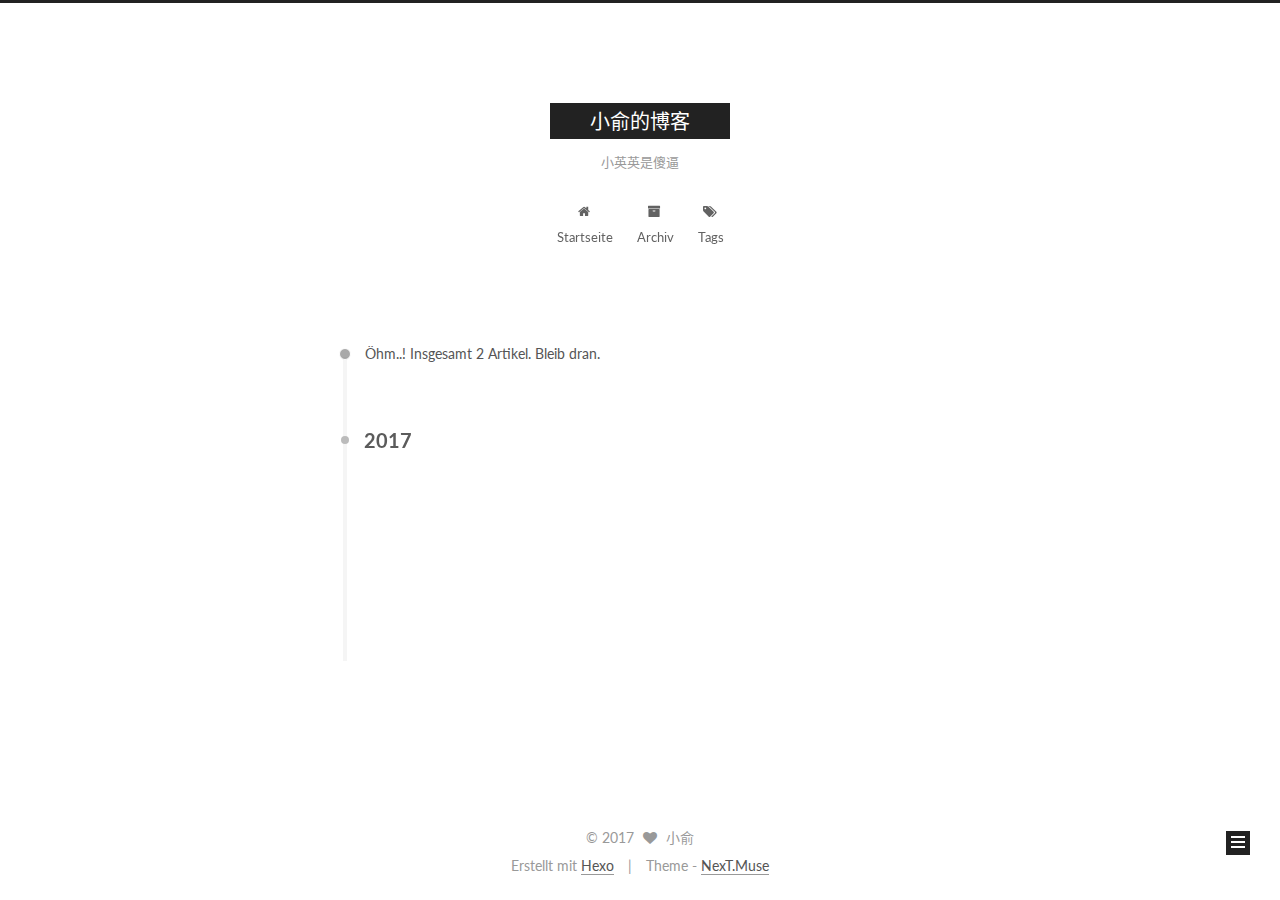
==== archives/index.html @ b85093c0 "Site updated: 2017-07-04 21:34:38" ====
<!doctype html>



  


<html class="theme-next muse use-motion" lang="zh-CN">
<head>
  <meta charset="UTF-8"/>
<meta http-equiv="X-UA-Compatible" content="IE=edge" />
<meta name="viewport" content="width=device-width, initial-scale=1, maximum-scale=1"/>









<meta http-equiv="Cache-Control" content="no-transform" />
<meta http-equiv="Cache-Control" content="no-siteapp" />















  
  
  <link href="/lib/fancybox/source/jquery.fancybox.css?v=2.1.5" rel="stylesheet" type="text/css" />




  
  
  
  

  
    
    
  

  

  

  

  

  
    
    
    <link href="//fonts.googleapis.com/css?family=Lato:300,300italic,400,400italic,700,700italic&subset=latin,latin-ext" rel="stylesheet" type="text/css">
  






<link href="/lib/font-awesome/css/font-awesome.min.css?v=4.6.2" rel="stylesheet" type="text/css" />

<link href="/css/main.css?v=5.1.1" rel="stylesheet" type="text/css" />


  <meta name="keywords" content="Hexo, NexT" />








  <link rel="shortcut icon" type="image/x-icon" href="/favicon.ico?v=5.1.1" />






<meta name="description" content="小英英是傻逼">
<meta property="og:type" content="website">
<meta property="og:title" content="小俞的博客">
<meta property="og:url" content="http://xiaoyuyu.imwork.net/archives/index.html">
<meta property="og:site_name" content="小俞的博客">
<meta property="og:description" content="小英英是傻逼">
<meta name="twitter:card" content="summary">
<meta name="twitter:title" content="小俞的博客">
<meta name="twitter:description" content="小英英是傻逼">



<script type="text/javascript" id="hexo.configurations">
  var NexT = window.NexT || {};
  var CONFIG = {
    root: '/',
    scheme: 'Muse',
    sidebar: {"position":"left","display":"post","offset":12,"offset_float":0,"b2t":false,"scrollpercent":false},
    fancybox: true,
    motion: true,
    duoshuo: {
      userId: '0',
      author: 'Author'
    },
    algolia: {
      applicationID: '',
      apiKey: '',
      indexName: '',
      hits: {"per_page":10},
      labels: {"input_placeholder":"Search for Posts","hits_empty":"We didn't find any results for the search: ${query}","hits_stats":"${hits} results found in ${time} ms"}
    }
  };
</script>



  <link rel="canonical" href="http://xiaoyuyu.imwork.net/archives/"/>





  <title>Archiv | 小俞的博客</title>
  














</head>

<body itemscope itemtype="http://schema.org/WebPage" lang="zh-CN">

  
  
    
  

  <div class="container sidebar-position-left  page-archive  ">
    <div class="headband"></div>

    <header id="header" class="header" itemscope itemtype="http://schema.org/WPHeader">
      <div class="header-inner"><div class="site-brand-wrapper">
  <div class="site-meta ">
    

    <div class="custom-logo-site-title">
      <a href="/"  class="brand" rel="start">
        <span class="logo-line-before"><i></i></span>
        <span class="site-title">小俞的博客</span>
        <span class="logo-line-after"><i></i></span>
      </a>
    </div>
      
        <p class="site-subtitle">小英英是傻逼</p>
      
  </div>

  <div class="site-nav-toggle">
    <button>
      <span class="btn-bar"></span>
      <span class="btn-bar"></span>
      <span class="btn-bar"></span>
    </button>
  </div>
</div>

<nav class="site-nav">
  

  
    <ul id="menu" class="menu">
      
        
        <li class="menu-item menu-item-home">
          <a href="/" rel="section">
            
              <i class="menu-item-icon fa fa-fw fa-home"></i> <br />
            
            Startseite
          </a>
        </li>
      
        
        <li class="menu-item menu-item-archives">
          <a href="/archives/" rel="section">
            
              <i class="menu-item-icon fa fa-fw fa-archive"></i> <br />
            
            Archiv
          </a>
        </li>
      
        
        <li class="menu-item menu-item-tags">
          <a href="/tags/" rel="section">
            
              <i class="menu-item-icon fa fa-fw fa-tags"></i> <br />
            
            Tags
          </a>
        </li>
      

      
    </ul>
  

  
</nav>



 </div>
    </header>

    <main id="main" class="main">
      <div class="main-inner">
        <div class="content-wrap">
          <div id="content" class="content">
            

  <section id="posts" class="posts-collapse">
    <span class="archive-move-on"></span>

    <span class="archive-page-counter">
      
      
      
        
      
      Öhm..! Insgesamt 2 Artikel. Bleib dran.
    </span>

    

      
      
      

      
        
        <div class="collection-title">
          <h2 class="archive-year motion-element" id="archive-year-2017">2017</h2>
        </div>
      
      

      

  <article class="post post-type-normal" itemscope itemtype="http://schema.org/Article">
    <header class="post-header">

      <h2 class="post-title">
        
            <a class="post-title-link" href="/2017/07/04/first/" itemprop="url">
              
                <span itemprop="name">我的第一篇博文</span>
              
            </a>
        
      </h2>

      <div class="post-meta">
        <time class="post-time" itemprop="dateCreated"
              datetime="2017-07-04T21:10:45+08:00"
              content="2017-07-04" >
          07-04
        </time>
      </div>

    </header>
  </article>



    

      
      
      

      
      

      

  <article class="post post-type-normal" itemscope itemtype="http://schema.org/Article">
    <header class="post-header">

      <h2 class="post-title">
        
            <a class="post-title-link" href="/2017/07/04/hello-world/" itemprop="url">
              
                <span itemprop="name">Hello World</span>
              
            </a>
        
      </h2>

      <div class="post-meta">
        <time class="post-time" itemprop="dateCreated"
              datetime="2017-07-04T20:33:21+08:00"
              content="2017-07-04" >
          07-04
        </time>
      </div>

    </header>
  </article>



    

  </section>

  



          </div>
          


          

        </div>
        
          
  
  <div class="sidebar-toggle">
    <div class="sidebar-toggle-line-wrap">
      <span class="sidebar-toggle-line sidebar-toggle-line-first"></span>
      <span class="sidebar-toggle-line sidebar-toggle-line-middle"></span>
      <span class="sidebar-toggle-line sidebar-toggle-line-last"></span>
    </div>
  </div>

  <aside id="sidebar" class="sidebar">
    <div class="sidebar-inner">

      

      

      <section class="site-overview sidebar-panel sidebar-panel-active">
        <div class="site-author motion-element" itemprop="author" itemscope itemtype="http://schema.org/Person">
          <img class="site-author-image" itemprop="image"
               src="/images/avatar.gif"
               alt="小俞" />
          <p class="site-author-name" itemprop="name">小俞</p>
           
              <p class="site-description motion-element" itemprop="description">小英英是傻逼</p>
          
        </div>
        <nav class="site-state motion-element">

          
            <div class="site-state-item site-state-posts">
              <a href="/archives/">
                <span class="site-state-item-count">2</span>
                <span class="site-state-item-name">Artikel</span>
              </a>
            </div>
          

          

          

        </nav>

        

        <div class="links-of-author motion-element">
          
        </div>

        
        

        
        

        


      </section>

      

      

    </div>
  </aside>


        
      </div>
    </main>

    <footer id="footer" class="footer">
      <div class="footer-inner">
        <div class="copyright" >
  
  &copy; 
  <span itemprop="copyrightYear">2017</span>
  <span class="with-love">
    <i class="fa fa-heart"></i>
  </span>
  <span class="author" itemprop="copyrightHolder">小俞</span>
</div>


<div class="powered-by">
  Erstellt mit  <a class="theme-link" href="https://hexo.io">Hexo</a>
</div>

<div class="theme-info">
  Theme -
  <a class="theme-link" href="https://github.com/iissnan/hexo-theme-next">
    NexT.Muse
  </a>
</div>


        

        
      </div>
    </footer>

    
      <div class="back-to-top">
        <i class="fa fa-arrow-up"></i>
        
      </div>
    

  </div>

  

<script type="text/javascript">
  if (Object.prototype.toString.call(window.Promise) !== '[object Function]') {
    window.Promise = null;
  }
</script>









  












  
  <script type="text/javascript" src="/lib/jquery/index.js?v=2.1.3"></script>

  
  <script type="text/javascript" src="/lib/fastclick/lib/fastclick.min.js?v=1.0.6"></script>

  
  <script type="text/javascript" src="/lib/jquery_lazyload/jquery.lazyload.js?v=1.9.7"></script>

  
  <script type="text/javascript" src="/lib/velocity/velocity.min.js?v=1.2.1"></script>

  
  <script type="text/javascript" src="/lib/velocity/velocity.ui.min.js?v=1.2.1"></script>

  
  <script type="text/javascript" src="/lib/fancybox/source/jquery.fancybox.pack.js?v=2.1.5"></script>


  


  <script type="text/javascript" src="/js/src/utils.js?v=5.1.1"></script>

  <script type="text/javascript" src="/js/src/motion.js?v=5.1.1"></script>



  
  

  
  
    <script type="text/javascript" id="motion.page.archive">
      $('.archive-year').velocity('transition.slideLeftIn');
    </script>
  


  


  <script type="text/javascript" src="/js/src/bootstrap.js?v=5.1.1"></script>



  


  




	





  





  





  






  





  

  

  

  

  

  

</body>
</html>
---- css/main.css ----
/* normalize.css v3.0.2 | MIT License | git.io/normalize */
html {
  font-family: sans-serif; /* 1 */
  -ms-text-size-adjust: 100%; /* 2 */
  -webkit-text-size-adjust: 100%; /* 2 */
}
body {
  margin: 0;
}
article,
aside,
details,
figcaption,
figure,
footer,
header,
hgroup,
main,
menu,
nav,
section,
summary {
  display: block;
}
audio,
canvas,
progress,
video {
  display: inline-block; /* 1 */
  vertical-align: baseline; /* 2 */
}
audio:not([controls]) {
  display: none;
  height: 0;
}
[hidden],
template {
  display: none;
}
a {
  background-color: transparent;
}
a:active,
a:hover {
  outline: 0;
}
abbr[title] {
  border-bottom: 1px dotted;
}
b,
strong {
  font-weight: bold;
}
dfn {
  font-style: italic;
}
h1 {
  font-size: 2em;
  margin: 0.67em 0;
}
mark {
  background: #ff0;
  color: #000;
}
small {
  font-size: 80%;
}
sub,
sup {
  font-size: 75%;
  line-height: 0;
  position: relative;
  vertical-align: baseline;
}
sup {
  top: -0.5em;
}
sub {
  bottom: -0.25em;
}
img {
  border: 0;
}
svg:not(:root) {
  overflow: hidden;
}
figure {
  margin: 1em 40px;
}
hr {
  -moz-box-sizing: content-box;
  box-sizing: content-box;
  height: 0;
}
pre {
  overflow: auto;
}
code,
kbd,
pre,
samp {
  font-family: monospace, monospace;
  font-size: 1em;
}
button,
input,
optgroup,
select,
textarea {
  color: inherit; /* 1 */
  font: inherit; /* 2 */
  margin: 0; /* 3 */
}
button {
  overflow: visible;
}
button,
select {
  text-transform: none;
}
button,
html input[type="button"],
input[type="reset"],
input[type="submit"] {
  -webkit-appearance: button; /* 2 */
  cursor: pointer; /* 3 */
}
button[disabled],
html input[disabled] {
  cursor: default;
}
button::-moz-focus-inner,
input::-moz-focus-inner {
  border: 0;
  padding: 0;
}
input {
  line-height: normal;
}
input[type="checkbox"],
input[type="radio"] {
  box-sizing: border-box; /* 1 */
  padding: 0; /* 2 */
}
input[type="number"]::-webkit-inner-spin-button,
input[type="number"]::-webkit-outer-spin-button {
  height: auto;
}
input[type="search"] {
  -webkit-appearance: textfield; /* 1 */
  -moz-box-sizing: content-box;
  -webkit-box-sizing: content-box; /* 2 */
  box-sizing: content-box;
}
input[type="search"]::-webkit-search-cancel-button,
input[type="search"]::-webkit-search-decoration {
  -webkit-appearance: none;
}
fieldset {
  border: 1px solid #c0c0c0;
  margin: 0 2px;
  padding: 0.35em 0.625em 0.75em;
}
legend {
  border: 0; /* 1 */
  padding: 0; /* 2 */
}
textarea {
  overflow: auto;
}
optgroup {
  font-weight: bold;
}
table {
  border-collapse: collapse;
  border-spacing: 0;
}
td,
th {
  padding: 0;
}
::selection {
  background: #262a30;
  color: #fff;
}
body {
  position: relative;
  font-family: 'Lato', "PingFang SC", "Microsoft YaHei", sans-serif;
  font-size: 14px;
  line-height: 2;
  color: #555;
  background: #fff;
}
@media (max-width: 767px) {
  body {
    padding-right: 0 !important;
  }
}
@media (min-width: 768px) and (max-width: 991px) {
  body {
    padding-right: 0 !important;
  }
}
@media (min-width: 1600px) {
  body {
    font-size: 16px;
  }
}
h1,
h2,
h3,
h4,
h5,
h6 {
  margin: 0;
  padding: 0;
  font-weight: bold;
  line-height: 1.5;
  font-family: 'Lato', "PingFang SC", "Microsoft YaHei", sans-serif;
}
h2,
h3,
h4,
h5,
h6 {
  margin: 20px 0 15px;
}
h1 {
  font-size: 22px;
}
@media (max-width: 767px) {
  h1 {
    font-size: 18px;
  }
}
h2 {
  font-size: 20px;
}
@media (max-width: 767px) {
  h2 {
    font-size: 16px;
  }
}
h3 {
  font-size: 18px;
}
@media (max-width: 767px) {
  h3 {
    font-size: 14px;
  }
}
h4 {
  font-size: 16px;
}
@media (max-width: 767px) {
  h4 {
    font-size: 12px;
  }
}
h5 {
  font-size: 14px;
}
@media (max-width: 767px) {
  h5 {
    font-size: 10px;
  }
}
h6 {
  font-size: 12px;
}
@media (max-width: 767px) {
  h6 {
    font-size: 8px;
  }
}
p {
  margin: 0 0 25px 0;
}
a {
  color: #555;
  text-decoration: none;
  border-bottom: 1px solid #999;
  word-wrap: break-word;
}
a:hover {
  color: #222;
  border-bottom-color: #222;
}
blockquote {
  margin: 0;
  padding: 0;
}
img {
  display: block;
  margin: auto;
  max-width: 100%;
  height: auto;
}
hr {
  margin: 40px 0;
  height: 3px;
  border: none;
  background-color: #ddd;
  background-image: repeating-linear-gradient(-45deg, #fff, #fff 4px, transparent 4px, transparent 8px);
}
blockquote {
  padding: 0 15px;
  color: #666;
  border-left: 4px solid #ddd;
}
blockquote cite::before {
  content: "-";
  padding: 0 5px;
}
dt {
  font-weight: 700;
}
dd {
  margin: 0;
  padding: 0;
}
.text-left {
  text-align: left;
}
.text-center {
  text-align: center;
}
.text-right {
  text-align: right;
}
.text-justify {
  text-align: justify;
}
.text-nowrap {
  white-space: nowrap;
}
.text-lowercase {
  text-transform: lowercase;
}
.text-uppercase {
  text-transform: uppercase;
}
.text-capitalize {
  text-transform: capitalize;
}
.center-block {
  display: block;
  margin-left: auto;
  margin-right: auto;
}
.clearfix:before,
.clearfix:after {
  content: " ";
  display: table;
}
.clearfix:after {
  clear: both;
}
.pullquote {
  width: 45%;
}
.pullquote.left {
  float: left;
  margin-left: 5px;
  margin-right: 10px;
}
.pullquote.right {
  float: right;
  margin-left: 10px;
  margin-right: 5px;
}
.affix.affix.affix {
  position: fixed;
}
.translation {
  margin-top: -20px;
  font-size: 14px;
  color: #999;
}
.scrollbar-measure {
  width: 100px;
  height: 100px;
  overflow: scroll;
  position: absolute;
  top: -9999px;
}
.use-motion .motion-element {
  opacity: 0;
}
table {
  margin: 20px 0;
  width: 100%;
  border-collapse: collapse;
  border-spacing: 0;
  border: 1px solid #ddd;
  font-size: 14px;
  table-layout: fixed;
  word-wrap: break-all;
}
table>tbody>tr:nth-of-type(odd) {
  background-color: #f9f9f9;
}
table>tbody>tr:hover {
  background-color: #f5f5f5;
}
caption,
th,
td {
  padding: 8px;
  text-align: left;
  vertical-align: middle;
  font-weight: normal;
}
th,
td {
  border-bottom: 3px solid #ddd;
  border-right: 1px solid #eee;
}
th {
  padding-bottom: 10px;
  font-weight: 700;
}
td {
  border-bottom-width: 1px;
}
html,
body {
  height: 100%;
}
.container {
  position: relative;
  min-height: 100%;
}
.header-inner {
  margin: 0 auto;
  padding: 100px 0 70px;
  width: 700px;
}
@media (min-width: 1600px) {
  .container .header-inner {
    width: 900px;
  }
}
.main {
  padding-bottom: 150px;
}
.main-inner {
  margin: 0 auto;
  width: 700px;
}
@media (min-width: 1600px) {
  .container .main-inner {
    width: 900px;
  }
}
.footer {
  position: absolute;
  left: 0;
  bottom: 0;
  width: 100%;
  min-height: 50px;
}
.footer-inner {
  box-sizing: border-box;
  margin: 20px auto;
  width: 700px;
}
@media (min-width: 1600px) {
  .container .footer-inner {
    width: 900px;
  }
}
pre,
.highlight {
  overflow: auto;
  margin: 20px 0;
  padding: 0;
  font-size: 13px;
  color: #4d4d4c;
  background: #f7f7f7;
  line-height: 1.6;
}
pre,
code {
  font-family: consolas, Menlo, "PingFang SC", "Microsoft YaHei", monospace;
}
code {
  padding: 2px 4px;
  word-wrap: break-word;
  color: #555;
  background: #eee;
  border-radius: 3px;
  font-size: 13px;
}
pre code {
  padding: 0;
  color: #4d4d4c;
  background: none;
  text-shadow: none;
}
.highlight {
  border-radius: 1px;
}
.highlight pre {
  border: none;
  margin: 0;
  padding: 10px 0;
}
.highlight table {
  margin: 0;
  width: auto;
  border: none;
}
.highlight td {
  border: none;
  padding: 0;
}
.highlight figcaption {
  font-size: 1em;
  color: #4d4d4c;
  line-height: 1em;
  margin-bottom: 1em;
}
.highlight figcaption:before,
.highlight figcaption:after {
  content: " ";
  display: table;
}
.highlight figcaption:after {
  clear: both;
}
.highlight figcaption a {
  float: right;
  color: #4d4d4c;
}
.highlight figcaption a:hover {
  border-bottom-color: #4d4d4c;
}
.highlight .gutter pre {
  padding-left: 10px;
  padding-right: 10px;
  color: #869194;
  text-align: right;
  background-color: #eff2f3;
}
.highlight .code pre {
  width: 100%;
  padding-left: 10px;
  padding-right: 10px;
  background-color: #f7f7f7;
}
.highlight .line {
  height: 20px;
}
.gutter {
  -webkit-user-select: none;
  -moz-user-select: none;
  -ms-user-select: none;
  user-select: none;
}
.gist table {
  width: auto;
}
.gist table td {
  border: none;
}
pre .deletion {
  background: #fdd;
}
pre .addition {
  background: #dfd;
}
pre .meta {
  color: #8959a8;
}
pre .comment {
  color: #8e908c;
}
pre .variable,
pre .attribute,
pre .tag,
pre .regexp,
pre .ruby .constant,
pre .xml .tag .title,
pre .xml .pi,
pre .xml .doctype,
pre .html .doctype,
pre .css .id,
pre .css .class,
pre .css .pseudo {
  color: #c82829;
}
pre .number,
pre .preprocessor,
pre .built_in,
pre .literal,
pre .params,
pre .constant,
pre .command {
  color: #f5871f;
}
pre .ruby .class .title,
pre .css .rules .attribute,
pre .string,
pre .value,
pre .inheritance,
pre .header,
pre .ruby .symbol,
pre .xml .cdata,
pre .special,
pre .number,
pre .formula {
  color: #718c00;
}
pre .title,
pre .css .hexcolor {
  color: #3e999f;
}
pre .function,
pre .python .decorator,
pre .python .title,
pre .ruby .function .title,
pre .ruby .title .keyword,
pre .perl .sub,
pre .javascript .title,
pre .coffeescript .title {
  color: #4271ae;
}
pre .keyword,
pre .javascript .function {
  color: #8959a8;
}
.full-image.full-image.full-image {
  border: none;
  max-width: 100%;
  width: auto;
  margin: 20px auto;
}
@media (min-width: 992px) {
  .full-image.full-image.full-image {
    max-width: none;
    width: 110%;
    margin: 25px -5%;
  }
}
.blockquote-center,
.page-home .post-type-quote blockquote,
.page-post-detail .post-type-quote blockquote {
  position: relative;
  margin: 40px 0;
  padding: 0;
  border-left: none;
  text-align: center;
}
.blockquote-center::before,
.page-home .post-type-quote blockquote::before,
.page-post-detail .post-type-quote blockquote::before,
.blockquote-center::after,
.page-home .post-type-quote blockquote::after,
.page-post-detail .post-type-quote blockquote::after {
  position: absolute;
  content: ' ';
  display: block;
  width: 100%;
  height: 24px;
  opacity: 0.2;
  background-repeat: no-repeat;
  background-position: 0 -6px;
  background-size: 22px 22px;
}
.blockquote-center::before,
.page-home .post-type-quote blockquote::before,
.page-post-detail .post-type-quote blockquote::before {
  top: -20px;
  background-image: url("../images/quote-l.svg");
  border-top: 1px solid #ccc;
}
.blockquote-center::after,
.page-home .post-type-quote blockquote::after,
.page-post-detail .post-type-quote blockquote::after {
  bottom: -20px;
  background-image: url("../images/quote-r.svg");
  border-bottom: 1px solid #ccc;
  background-position: 100% 8px;
}
.blockquote-center p,
.page-home .post-type-quote blockquote p,
.page-post-detail .post-type-quote blockquote p,
.blockquote-center div,
.page-home .post-type-quote blockquote div,
.page-post-detail .post-type-quote blockquote div {
  text-align: center;
}
.post .post-body .group-picture img {
  box-sizing: border-box;
  padding: 0 3px;
  border: none;
}
.post .group-picture-row {
  overflow: hidden;
  margin-top: 6px;
}
.post .group-picture-row:first-child {
  margin-top: 0;
}
.post .group-picture-column {
  float: left;
}
.page-post-detail .post-body .group-picture-column {
  float: none;
  margin-top: 10px;
  width: auto !important;
}
.page-post-detail .post-body .group-picture-column img {
  margin: 0 auto;
}
.page-archive .group-picture-container {
  overflow: hidden;
}
.page-archive .group-picture-row {
  float: left;
}
.page-archive .group-picture-row:first-child {
  margin-top: 6px;
}
.page-archive .group-picture-column {
  max-width: 150px;
  max-height: 150px;
}
.note {
  padding: 20px;
  margin: 20px 0;
  border: 1px solid #eee;
  border-left-width: 5px;
  border-radius: 3px;
}
.note h2,
.note h3,
.note h4,
.note h5,
.note h6 {
  margin-top: 0;
  margin-bottom: 5px;
  padding-top: 0 !important;
}
.note p:last-child {
  margin-bottom: 0;
}
.note code {
  border-radius: 3px;
}
.note+.note {
  margin-top: -5px;
}
.default {
  border-left-color: #777;
}
.default h2,
.default h3,
.default h4,
.default h5,
.default h6 {
  color: #777;
}
.primary {
  border-left-color: #428bca;
}
.primary h2,
.primary h3,
.primary h4,
.primary h5,
.primary h6 {
  color: #428bca;
}
.success {
  border-left-color: #5cb85c;
}
.success h2,
.success h3,
.success h4,
.success h5,
.success h6 {
  color: #5cb85c;
}
.danger {
  border-left-color: #d9534f;
}
.danger h2,
.danger h3,
.danger h4,
.danger h5,
.danger h6 {
  color: #d9534f;
}
.warning {
  border-left-color: #f0ad4e;
}
.warning h2,
.warning h3,
.warning h4,
.warning h5,
.warning h6 {
  color: #f0ad4e;
}
.info {
  border-left-color: #5bc0de;
}
.info h2,
.info h3,
.info h4,
.info h5,
.info h6 {
  color: #5bc0de;
}
.btn {
  display: inline-block;
  padding: 0 20px;
  font-size: 14px;
  color: #fff;
  background: #222;
  border: 2px solid #222;
  text-decoration: none;
  border-radius: 0;
  transition-property: background-color;
  transition-duration: 0.2s;
  transition-timing-function: ease-in-out;
  transition-delay: 0s;
}
.btn:hover,
.post-button .btn:hover {
  border-color: #222;
  color: #222;
  background: #fff;
}
.btn-bar {
  display: block;
  width: 22px;
  height: 2px;
  background: #555;
  border-radius: 1px;
}
.btn-bar+.btn-bar {
  margin-top: 4px;
}
.pagination {
  margin: 120px 0 40px;
  text-align: center;
  border-top: 1px solid #eee;
}
.page-number-basic,
.pagination .prev,
.pagination .next,
.pagination .page-number,
.pagination .space {
  display: inline-block;
  position: relative;
  top: -1px;
  margin: 0 10px;
  padding: 0 10px;
  line-height: 30px;
}
@media (max-width: 767px) {
  .page-number-basic,
  .pagination .prev,
  .pagination .next,
  .pagination .page-number,
  .pagination .space {
    margin: 0 5px;
  }
}
.pagination .prev,
.pagination .next,
.pagination .page-number {
  border-bottom: 0;
  border-top: 1px solid #eee;
  transition-property: border-color;
  transition-duration: 0.2s;
  transition-timing-function: ease-in-out;
  transition-delay: 0s;
}
.pagination .prev:hover,
.pagination .next:hover,
.pagination .page-number:hover {
  border-top-color: #222;
}
.pagination .space {
  padding: 0;
  margin: 0;
}
.pagination .prev {
  margin-left: 0;
}
.pagination .next {
  margin-right: 0;
}
.pagination .page-number.current {
  color: #fff;
  background: #ccc;
  border-top-color: #ccc;
}
@media (max-width: 767px) {
  .pagination {
    border-top: none;
  }
  .pagination .prev,
  .pagination .next,
  .pagination .page-number {
    margin-bottom: 10px;
    border-top: 0;
    border-bottom: 1px solid #eee;
  }
  .pagination .prev:hover,
  .pagination .next:hover,
  .pagination .page-number:hover {
    border-bottom-color: #222;
  }
}
.comments {
  margin: 60px 20px 0;
}
.tag-cloud {
  text-align: center;
}
.tag-cloud a {
  display: inline-block;
  margin: 10px;
}
.back-to-top {
  box-sizing: border-box;
  position: fixed;
  bottom: -100px;
  right: 30px;
  z-index: 1050;
  padding: 0 6px;
  width: 24px;
  background: #222;
  font-size: 12px;
  opacity: 1;
  color: #fff;
  cursor: pointer;
  text-align: center;
  -webkit-transform: translateZ(0);
  transition-property: bottom;
  transition-duration: 0.2s;
  transition-timing-function: ease-in-out;
  transition-delay: 0s;
}
@media (max-width: 767px) {
  .back-to-top {
    display: none;
  }
}
@media (min-width: 768px) and (max-width: 991px) {
  .back-to-top {
    display: none;
  }
}
.back-to-top.back-to-top-on {
  bottom: 19px;
}
.header {
  background: transparent;
}
.header-inner {
  position: relative;
}
.headband {
  height: 3px;
  background: #222;
}
.site-meta {
  margin: 0;
  text-align: center;
}
@media (max-width: 767px) {
  .site-meta {
    text-align: center;
  }
}
.brand {
  position: relative;
  display: inline-block;
  padding: 0 40px;
  color: #fff;
  background: #222;
  border-bottom: none;
}
.brand:hover {
  color: #fff;
}
.logo {
  display: inline-block;
  margin-right: 5px;
  line-height: 36px;
  vertical-align: top;
}
.site-title {
  display: inline-block;
  vertical-align: top;
  line-height: 36px;
  font-size: 20px;
  font-weight: normal;
  font-family: 'Lato', "PingFang SC", "Microsoft YaHei", sans-serif;
}
.site-subtitle {
  margin-top: 10px;
  font-size: 13px;
  color: #999;
}
.use-motion .brand {
  opacity: 0;
}
.use-motion .logo,
.use-motion .site-title,
.use-motion .site-subtitle {
  opacity: 0;
  position: relative;
  top: -10px;
}
.site-nav-toggle {
  display: none;
  position: absolute;
  top: 10px;
  left: 10px;
}
@media (max-width: 767px) {
  .site-nav-toggle {
    display: block;
  }
}
.site-nav-toggle button {
  margin-top: 2px;
  padding: 9px 10px;
  background: transparent;
  border: none;
}
@media (max-width: 767px) {
  .site-nav {
    display: none;
    margin: 0 -10px;
    padding: 0 10px;
    clear: both;
    border-top: 1px solid #ddd;
  }
}
@media (min-width: 768px) and (max-width: 991px) {
  .site-nav {
    display: block !important;
  }
}
@media (min-width: 992px) {
  .site-nav {
    display: block !important;
  }
}
.menu {
  margin-top: 20px;
  padding-left: 0;
  text-align: center;
}
.menu .menu-item {
  display: inline-block;
  margin: 0 10px;
  list-style: none;
}
@media screen and (max-width: 767px) {
  .menu .menu-item {
    margin-top: 10px;
  }
}
.menu .menu-item a {
  display: block;
  font-size: 13px;
  line-height: inherit;
  border-bottom: 1px solid transparent;
  transition-property: border-color;
  transition-duration: 0.2s;
  transition-timing-function: ease-in-out;
  transition-delay: 0s;
}
.menu .menu-item a:hover {
  border-bottom-color: #222;
}
.menu .menu-item .fa {
  margin-right: 5px;
}
.use-motion .menu-item {
  opacity: 0;
}
.post-body {
  font-family: 'Lato', "PingFang SC", "Microsoft YaHei", sans-serif;
}
@media (max-width: 767px) {
  .post-body {
    word-break: break-word;
  }
}
.post-body .fancybox img {
  display: block !important;
  margin: 0 auto;
  cursor: pointer;
  cursor: zoom-in;
  cursor: -webkit-zoom-in;
}
.post-body .image-caption,
.post-body .figure .caption {
  margin: 10px auto 15px;
  text-align: center;
  font-size: 14px;
  color: #999;
  font-weight: bold;
  line-height: 1;
}
.post-sticky-flag {
  display: inline-block;
  font-size: 16px;
  -ms-transform: rotate(30deg);
  -webkit-transform: rotate(30deg);
  -moz-transform: rotate(30deg);
  -ms-transform: rotate(30deg);
  -o-transform: rotate(30deg);
  transform: rotate(30deg);
}
.posts-expand {
  padding-top: 40px;
}
@media (max-width: 767px) {
  .posts-expand {
    margin: 0 20px;
  }
  .post-body pre {
    padding: 10px;
  }
  .post-body pre .gutter pre {
    padding-right: 10px;
  }
  .post-body .highlight {
    margin-left: 0px;
    margin-right: 0px;
    padding: 0;
  }
  .post-body .highlight .gutter pre {
    padding-right: 10px;
  }
}
@media (min-width: 992px) {
  .posts-expand .post-body {
    text-align: justify;
  }
}
.posts-expand .post-body h2,
.posts-expand .post-body h3,
.posts-expand .post-body h4,
.posts-expand .post-body h5,
.posts-expand .post-body h6 {
  padding-top: 10px;
}
.posts-expand .post-body h2 .header-anchor,
.posts-expand .post-body h3 .header-anchor,
.posts-expand .post-body h4 .header-anchor,
.posts-expand .post-body h5 .header-anchor,
.posts-expand .post-body h6 .header-anchor {
  float: right;
  margin-left: 10px;
  color: #ccc;
  border-bottom-style: none;
  visibility: hidden;
}
.posts-expand .post-body h2 .header-anchor:hover,
.posts-expand .post-body h3 .header-anchor:hover,
.posts-expand .post-body h4 .header-anchor:hover,
.posts-expand .post-body h5 .header-anchor:hover,
.posts-expand .post-body h6 .header-anchor:hover {
  color: inherit;
}
.posts-expand .post-body h2:hover .header-anchor,
.posts-expand .post-body h3:hover .header-anchor,
.posts-expand .post-body h4:hover .header-anchor,
.posts-expand .post-body h5:hover .header-anchor,
.posts-expand .post-body h6:hover .header-anchor {
  visibility: visible;
}
.posts-expand .post-body ul li {
  list-style: circle;
}
.posts-expand .post-body img {
  box-sizing: border-box;
  margin: auto;
  padding: 3px;
  border: 1px solid #ddd;
}
.posts-expand .fancybox img {
  margin: 0 auto;
}
@media (max-width: 767px) {
  .posts-collapse {
    margin: 0 20px;
  }
  .posts-collapse .post-title,
  .posts-collapse .post-meta {
    display: block;
    width: auto;
    text-align: left;
  }
}
.posts-collapse {
  position: relative;
  z-index: 1010;
  margin-left: 55px;
}
.posts-collapse::after {
  content: " ";
  position: absolute;
  top: 20px;
  left: 0;
  margin-left: -2px;
  width: 4px;
  height: 100%;
  background: #f5f5f5;
  z-index: -1;
}
@media (max-width: 767px) {
  .posts-collapse {
    margin: 0 20px;
  }
}
.posts-collapse .collection-title {
  position: relative;
  margin: 60px 0;
}
.posts-collapse .collection-title h1,
.posts-collapse .collection-title h2 {
  margin-left: 20px;
}
.posts-collapse .collection-title small {
  color: #bbb;
  margin-left: 5px;
}
.posts-collapse .collection-title::before {
  content: " ";
  position: absolute;
  left: 0;
  top: 50%;
  margin-left: -4px;
  margin-top: -4px;
  width: 8px;
  height: 8px;
  background: #bbb;
  border-radius: 50%;
}
.posts-collapse .post {
  margin: 30px 0;
}
.posts-collapse .post-header {
  position: relative;
  transition-duration: 0.2s;
  transition-timing-function: ease-in-out;
  transition-delay: 0s;
  transition-property: border;
  border-bottom: 1px dashed #ccc;
}
.posts-collapse .post-header::before {
  content: " ";
  position: absolute;
  left: 0;
  top: 12px;
  width: 6px;
  height: 6px;
  margin-left: -4px;
  background: #bbb;
  border-radius: 50%;
  border: 1px solid #fff;
  transition-duration: 0.2s;
  transition-timing-function: ease-in-out;
  transition-delay: 0s;
  transition-property: background;
}
.posts-collapse .post-header:hover {
  border-bottom-color: #666;
}
.posts-collapse .post-header:hover::before {
  background: #222;
}
.posts-collapse .post-meta {
  position: absolute;
  font-size: 12px;
  left: 20px;
  top: 5px;
}
.posts-collapse .post-comments-count {
  display: none;
}
.posts-collapse .post-title {
  margin-left: 60px;
  font-size: 16px;
  font-weight: normal;
  line-height: inherit;
}
.posts-collapse .post-title::after {
  margin-left: 3px;
  opacity: 0.6;
}
.posts-collapse .post-title a {
  color: #666;
  border-bottom: none;
}
.page-home .post-type-quote .post-header,
.page-post-detail .post-type-quote .post-header,
.page-home .post-type-quote .post-tags,
.page-post-detail .post-type-quote .post-tags {
  display: none;
}
.posts-expand .post-title {
  font-size: 26px;
  text-align: center;
  word-break: break-word;
  font-weight: 400;
}
@media (max-width: 767px) {
  .posts-expand .post-title {
    font-size: 22px;
  }
}
.posts-expand .post-title-link {
  display: inline-block;
  position: relative;
  color: #555;
  border-bottom: none;
  line-height: 1.2;
  vertical-align: top;
}
.posts-expand .post-title-link::before {
  content: "";
  position: absolute;
  width: 100%;
  height: 2px;
  bottom: 0;
  left: 0;
  background-color: #000;
  visibility: hidden;
  -webkit-transform: scaleX(0);
  -moz-transform: scaleX(0);
  -ms-transform: scaleX(0);
  -o-transform: scaleX(0);
  transform: scaleX(0);
  transition-duration: 0.2s;
  transition-timing-function: ease-in-out;
  transition-delay: 0s;
}
.posts-expand .post-title-link:hover::before {
  visibility: visible;
  -webkit-transform: scaleX(1);
  -moz-transform: scaleX(1);
  -ms-transform: scaleX(1);
  -o-transform: scaleX(1);
  transform: scaleX(1);
}
.posts-expand .post-title-link .fa {
  font-size: 16px;
}
.posts-expand .post-meta {
  margin: 3px 0 60px 0;
  color: #999;
  font-family: 'Lato', "PingFang SC", "Microsoft YaHei", sans-serif;
  font-size: 12px;
  text-align: center;
}
.posts-expand .post-meta .post-category-list {
  display: inline-block;
  margin: 0;
  padding: 3px;
}
.posts-expand .post-meta .post-category-list-link {
  color: #999;
}
.posts-expand .post-meta .post-description {
  font-size: 14px;
  margin-top: 2px;
}
.post-wordcount {
  display: inline-block;
}
.post-meta-divider {
  margin: 0 0.5em;
}
.post-meta-item-icon {
  margin-right: 3px;
}
@media (min-width: 768px) and (max-width: 991px) {
  .post-meta-item-icon {
    display: inline-block;
  }
}
@media (max-width: 767px) {
  .post-meta-item-icon {
    display: inline-block;
  }
}
@media (min-width: 768px) and (max-width: 991px) {
  .post-meta-item-text {
    display: none;
  }
}
@media (max-width: 767px) {
  .post-meta-item-text {
    display: none;
  }
}
@media (max-width: 767px) {
  .posts-expand .post-comments-count {
    display: none;
  }
}
.post-button {
  margin-top: 50px;
}
.post-button .btn {
  color: #fff;
  font-size: 14px;
  background: #222;
  border-radius: 0;
  line-height: 2;
  margin: 0 4px 8px 4px;
}
.post-button .fa-fw {
  width: 1.285714285714286em;
  text-align: left;
}
.posts-expand .post-tags {
  margin-top: 40px;
  text-align: center;
}
.posts-expand .post-tags a {
  display: inline-block;
  margin-right: 10px;
  font-size: 13px;
}
.post-nav {
  display: table;
  margin-top: 15px;
  width: 100%;
  border-top: 1px solid #eee;
}
.post-nav-divider {
  display: table-cell;
  width: 10%;
}
.post-nav-item {
  display: table-cell;
  padding: 10px 0 0 0;
  width: 45%;
  vertical-align: top;
}
.post-nav-item a {
  position: relative;
  display: block;
  line-height: 25px;
  font-size: 14px;
  color: #555;
  border-bottom: none;
}
.post-nav-item a:hover {
  color: #222;
  border-bottom: none;
}
.post-nav-item a:active {
  top: 2px;
}
.post-nav-item .fa {
  position: absolute;
  top: 8px;
  left: 0;
  font-size: 12px;
}
.post-nav-next a {
  padding-left: 15px;
}
.post-nav-prev {
  text-align: right;
}
.post-nav-prev a {
  padding-right: 15px;
}
.post-nav-prev .fa {
  right: 0;
  left: auto;
}
.posts-expand .post-eof {
  display: block;
  margin: 80px auto 60px;
  width: 8%;
  height: 1px;
  background: #ccc;
  text-align: center;
}
.post:last-child .post-eof.post-eof.post-eof {
  display: none;
}
.post-gallery {
  display: table;
  table-layout: fixed;
  width: 100%;
  border-collapse: separate;
}
.post-gallery-row {
  display: table-row;
}
.post-gallery .post-gallery-img {
  display: table-cell;
  text-align: center;
  vertical-align: middle;
  border: none;
}
.post-gallery .post-gallery-img img {
  max-width: 100%;
  max-height: 100%;
  border: none;
}
.fancybox-close,
.fancybox-close:hover {
  border: none;
}
.sidebar {
  position: fixed;
  right: 0;
  top: 0;
  bottom: 0;
  width: 0;
  z-index: 1040;
  box-shadow: inset 0 2px 6px #000;
  background: #222;
  -webkit-transform: translateZ(0);
}
.sidebar a {
  color: #999;
  border-bottom-color: #555;
}
.sidebar a:hover {
  color: #eee;
}
@media (min-width: 768px) and (max-width: 991px) {
  .sidebar {
    display: none !important;
  }
}
@media (max-width: 767px) {
  .sidebar {
    display: none !important;
  }
}
.sidebar-inner {
  position: relative;
  padding: 20px 10px;
  color: #999;
  text-align: center;
}
.sidebar-toggle {
  position: fixed;
  right: 30px;
  bottom: 45px;
  width: 14px;
  height: 14px;
  padding: 5px;
  background: #222;
  line-height: 0;
  z-index: 1050;
  cursor: pointer;
  -webkit-transform: translateZ(0);
}
@media (min-width: 768px) and (max-width: 991px) {
  .sidebar-toggle {
    display: none;
  }
}
@media (max-width: 767px) {
  .sidebar-toggle {
    display: none;
  }
}
.sidebar-toggle-line {
  position: relative;
  display: inline-block;
  vertical-align: top;
  height: 2px;
  width: 100%;
  background: #fff;
  margin-top: 3px;
}
.sidebar-toggle-line:first-child {
  margin-top: 0;
}
.site-author-image {
  display: block;
  margin: 0 auto;
  padding: 2px;
  max-width: 96px;
  height: auto;
  border: 2px solid #333;
}
.site-author-name {
  margin: 5px 0 0;
  text-align: center;
  color: #f5f5f5;
  font-weight: normal;
}
.site-description {
  margin-top: 5px;
  text-align: center;
  font-size: 14px;
  color: #999;
}
.site-state {
  overflow: hidden;
  line-height: 1.4;
  white-space: nowrap;
  text-align: center;
}
.site-state-item {
  display: inline-block;
  padding: 0 15px;
  border-left: 1px solid #333;
}
.site-state-item:first-child {
  border-left: none;
}
.site-state-item a {
  border-bottom: none;
}
.site-state-item-count {
  display: block;
  text-align: center;
  color: inherit;
  font-weight: 600;
  font-size: 18px;
}
.site-state-item-name {
  font-size: 13px;
  color: inherit;
}
.feed-link {
  margin-top: 20px;
}
.feed-link a {
  display: inline-block;
  padding: 0 15px;
  color: #fc6423;
  border: 1px solid #fc6423;
  border-radius: 4px;
}
.feed-link a i {
  color: #fc6423;
  font-size: 14px;
}
.feed-link a:hover {
  color: #fff;
  background: #fc6423;
}
.feed-link a:hover i {
  color: #fff;
}
.links-of-author {
  margin-top: 20px;
}
.links-of-author a {
  display: inline-block;
  vertical-align: middle;
  margin-right: 10px;
  margin-bottom: 10px;
  border-bottom-color: #555;
  font-size: 13px;
}
.links-of-author a:before {
  display: inline-block;
  vertical-align: middle;
  margin-right: 3px;
  content: " ";
  width: 4px;
  height: 4px;
  border-radius: 50%;
  background: #8bf18b;
}
.links-of-blogroll {
  font-size: 13px;
}
.links-of-blogroll-title {
  margin-top: 20px;
  font-size: 14px;
  font-weight: 600;
}
.links-of-blogroll-list {
  margin: 0;
  padding: 0;
  list-style: none;
}
.links-of-blogroll-item {
  padding: 2px 10px;
}
.sidebar-nav {
  margin: 0 0 20px;
  padding-left: 0;
}
.sidebar-nav li {
  display: inline-block;
  cursor: pointer;
  border-bottom: 1px solid transparent;
  font-size: 14px;
  color: #555;
}
.sidebar-nav li:hover {
  color: #f5f5f5;
}
.page-post-detail .sidebar-nav-toc {
  padding: 0 5px;
}
.page-post-detail .sidebar-nav-overview {
  margin-left: 10px;
}
.sidebar-nav .sidebar-nav-active {
  color: #87daff;
  border-bottom-color: #87daff;
}
.sidebar-nav .sidebar-nav-active:hover {
  color: #87daff;
}
.sidebar-panel {
  display: none;
}
.sidebar-panel-active {
  display: block;
}
.post-toc-empty {
  font-size: 14px;
  color: #666;
}
.post-toc-wrap {
  overflow: hidden;
}
.post-toc {
  overflow: auto;
}
.post-toc ol {
  margin: 0;
  padding: 0 2px 5px 10px;
  text-align: left;
  list-style: none;
  font-size: 14px;
}
.post-toc ol > ol {
  padding-left: 0;
}
.post-toc ol a {
  transition-duration: 0.2s;
  transition-timing-function: ease-in-out;
  transition-delay: 0s;
  transition-property: all;
  color: #999;
  border-bottom-color: #555;
}
.post-toc ol a:hover {
  color: #ccc;
  border-bottom-color: #ccc;
}
.post-toc .nav-item {
  overflow: hidden;
  text-overflow: ellipsis;
  white-space: nowrap;
  line-height: 1.8;
}
.post-toc .nav .nav-child {
  display: none;
}
.post-toc .nav .active > .nav-child {
  display: block;
}
.post-toc .nav .active-current > .nav-child {
  display: block;
}
.post-toc .nav .active-current > .nav-child > .nav-item {
  display: block;
}
.post-toc .nav .active > a {
  color: #87daff;
  border-bottom-color: #87daff;
}
.post-toc .nav .active-current > a {
  color: #87daff;
}
.post-toc .nav .active-current > a:hover {
  color: #87daff;
}
.footer {
  font-size: 14px;
  color: #999;
}
.footer img {
  border: none;
}
.footer-inner {
  text-align: center;
}
.with-love {
  display: inline-block;
  margin: 0 5px;
}
.powered-by,
.theme-info {
  display: inline-block;
}
.powered-by {
  margin-right: 10px;
}
.powered-by::after {
  content: "|";
  padding-left: 10px;
}
.cc-license {
  margin-top: 10px;
  text-align: center;
}
.cc-license .cc-opacity {
  opacity: 0.7;
  border-bottom: none;
}
.cc-license .cc-opacity:hover {
  opacity: 0.9;
}
.cc-license img {
  display: inline-block;
}
.theme-next #ds-thread #ds-reset {
  color: #555;
}
.theme-next #ds-thread #ds-reset .ds-replybox {
  margin-bottom: 30px;
}
.theme-next #ds-thread #ds-reset .ds-replybox .ds-avatar,
.theme-next #ds-reset .ds-avatar img {
  box-shadow: none;
}
.theme-next #ds-thread #ds-reset .ds-textarea-wrapper {
  border-color: #c7d4e1;
  background: none;
  border-top-right-radius: 3px;
  border-top-left-radius: 3px;
}
.theme-next #ds-thread #ds-reset .ds-textarea-wrapper textarea {
  height: 60px;
}
.theme-next #ds-reset .ds-rounded-top {
  border-radius: 0;
}
.theme-next #ds-thread #ds-reset .ds-post-toolbar {
  box-sizing: border-box;
  border: 1px solid #c7d4e1;
  background: #f6f8fa;
}
.theme-next #ds-thread #ds-reset .ds-post-options {
  height: 40px;
  border: none;
  background: none;
}
.theme-next #ds-thread #ds-reset .ds-toolbar-buttons {
  top: 11px;
}
.theme-next #ds-thread #ds-reset .ds-sync {
  top: 5px;
}
.theme-next #ds-thread #ds-reset .ds-post-button {
  top: 4px;
  right: 5px;
  width: 90px;
  height: 30px;
  border: 1px solid #c5ced7;
  border-radius: 3px;
  background-image: linear-gradient(#fbfbfc, #f5f7f9);
  color: #60676d;
}
.theme-next #ds-thread #ds-reset .ds-post-button:hover {
  background-position: 0 -30px;
  color: #60676d;
}
.theme-next #ds-thread #ds-reset .ds-comments-info {
  padding: 10px 0;
}
.theme-next #ds-thread #ds-reset .ds-sort {
  display: none;
}
.theme-next #ds-thread #ds-reset li.ds-tab a.ds-current {
  border: none;
  background: #f6f8fa;
  color: #60676d;
}
.theme-next #ds-thread #ds-reset li.ds-tab a.ds-current:hover {
  background-color: #e9f0f7;
  color: #60676d;
}
.theme-next #ds-thread #ds-reset li.ds-tab a {
  border-radius: 2px;
  padding: 5px;
}
.theme-next #ds-thread #ds-reset .ds-login-buttons p {
  color: #999;
  line-height: 36px;
}
.theme-next #ds-thread #ds-reset .ds-login-buttons .ds-service-list li {
  height: 28px;
}
.theme-next #ds-thread #ds-reset .ds-service-list a {
  background: none;
  padding: 5px;
  border: 1px solid;
  border-radius: 3px;
  text-align: center;
}
.theme-next #ds-thread #ds-reset .ds-service-list a:hover {
  color: #fff;
  background: #666;
}
.theme-next #ds-thread #ds-reset .ds-service-list .ds-weibo {
  color: #fc9b00;
  border-color: #fc9b00;
}
.theme-next #ds-thread #ds-reset .ds-service-list .ds-weibo:hover {
  background: #fc9b00;
}
.theme-next #ds-thread #ds-reset .ds-service-list .ds-qq {
  color: #60a3ec;
  border-color: #60a3ec;
}
.theme-next #ds-thread #ds-reset .ds-service-list .ds-qq:hover {
  background: #60a3ec;
}
.theme-next #ds-thread #ds-reset .ds-service-list .ds-renren {
  color: #2e7ac4;
  border-color: #2e7ac4;
}
.theme-next #ds-thread #ds-reset .ds-service-list .ds-renren:hover {
  background: #2e7ac4;
}
.theme-next #ds-thread #ds-reset .ds-service-list .ds-douban {
  color: #37994c;
  border-color: #37994c;
}
.theme-next #ds-thread #ds-reset .ds-service-list .ds-douban:hover {
  background: #37994c;
}
.theme-next #ds-thread #ds-reset .ds-service-list .ds-kaixin {
  color: #fef20d;
  border-color: #fef20d;
}
.theme-next #ds-thread #ds-reset .ds-service-list .ds-kaixin:hover {
  background: #fef20d;
}
.theme-next #ds-thread #ds-reset .ds-service-list .ds-netease {
  color: #f00;
  border-color: #f00;
}
.theme-next #ds-thread #ds-reset .ds-service-list .ds-netease:hover {
  background: #f00;
}
.theme-next #ds-thread #ds-reset .ds-service-list .ds-sohu {
  color: #ffcb05;
  border-color: #ffcb05;
}
.theme-next #ds-thread #ds-reset .ds-service-list .ds-sohu:hover {
  background: #ffcb05;
}
.theme-next #ds-thread #ds-reset .ds-service-list .ds-baidu {
  color: #2831e0;
  border-color: #2831e0;
}
.theme-next #ds-thread #ds-reset .ds-service-list .ds-baidu:hover {
  background: #2831e0;
}
.theme-next #ds-thread #ds-reset .ds-service-list .ds-google {
  color: #166bec;
  border-color: #166bec;
}
.theme-next #ds-thread #ds-reset .ds-service-list .ds-google:hover {
  background: #166bec;
}
.theme-next #ds-thread #ds-reset .ds-service-list .ds-weixin {
  color: #00ce0d;
  border-color: #00ce0d;
}
.theme-next #ds-thread #ds-reset .ds-service-list .ds-weixin:hover {
  background: #00ce0d;
}
.theme-next #ds-thread #ds-reset .ds-service-list .ds-more-services {
  border: none;
}
.theme-next #ds-thread #ds-reset .ds-service-list .ds-more-services:hover {
  background: none;
}
.theme-next #ds-reset .duoshuo-ua-admin {
  display: inline-block;
  color: #f00;
}
.theme-next #ds-reset .duoshuo-ua-platform,
.theme-next #ds-reset .duoshuo-ua-browser {
  color: #ccc;
}
.theme-next #ds-reset .duoshuo-ua-platform .fa,
.theme-next #ds-reset .duoshuo-ua-browser .fa {
  display: inline-block;
  margin-right: 3px;
}
.theme-next #ds-reset .duoshuo-ua-separator {
  display: inline-block;
  margin-left: 5px;
}
.theme-next .this_ua {
  background-color: #ccc !important;
  border-radius: 4px;
  padding: 0 5px !important;
  margin: 1px 1px !important;
  border: 1px solid #bbb !important;
  color: #fff;
  display: inline-block !important;
}
.theme-next .this_ua.admin {
  background-color: #d9534f !important;
  border-color: #d9534f !important;
}
.theme-next .this_ua.platform.iOS,
.theme-next .this_ua.platform.Mac,
.theme-next .this_ua.platform.Windows {
  background-color: #39b3d7 !important;
  border-color: #46b8da !important;
}
.theme-next .this_ua.platform.Linux {
  background-color: #3a3a3a !important;
  border-color: #1f1f1f !important;
}
.theme-next .this_ua.platform.Android {
  background-color: #00c47d !important;
  border-color: #01b171 !important;
}
.theme-next .this_ua.browser.Mobile,
.theme-next .this_ua.browser.Chrome {
  background-color: #5cb85c !important;
  border-color: #4cae4c !important;
}
.theme-next .this_ua.browser.Firefox {
  background-color: #f0ad4e !important;
  border-color: #eea236 !important;
}
.theme-next .this_ua.browser.Maxthon,
.theme-next .this_ua.browser.IE {
  background-color: #428bca !important;
  border-color: #357ebd !important;
}
.theme-next .this_ua.browser.baidu,
.theme-next .this_ua.browser.UCBrowser,
.theme-next .this_ua.browser.Opera {
  background-color: #d9534f !important;
  border-color: #d43f3a !important;
}
.theme-next .this_ua.browser.Android,
.theme-next .this_ua.browser.QQBrowser {
  background-color: #78ace9 !important;
  border-color: #4cae4c !important;
}
.cloud-tie-wrapper img {
  display: inline-block;
}
.cloud-tie-wrapper .total-txt {
  font-size: 1em !important;
}
.cloud-tie-join-count .join-count {
  color: #555 !important;
  font-size: inherit !important;
  margin: 0 !important;
}
.post-spread {
  margin-top: 20px;
  text-align: center;
}
.jiathis_style {
  display: inline-block;
}
.jiathis_style a {
  border: none;
}
.fa {
  font-family: FontAwesome !important;
}
.post-spread {
  margin-top: 20px;
  text-align: center;
}
.bdshare-slide-button-box a {
  border: none;
}
.bdsharebuttonbox {
  display: inline-block;
}
.bdsharebuttonbox a {
  border: none;
}
.local-search-pop-overlay {
  position: fixed;
  width: 100%;
  height: 100%;
  top: 0;
  left: 0;
  z-index: 2080;
  background-color: rgba(0,0,0,0.3);
}
.local-search-popup {
  display: none;
  position: fixed;
  top: 10%;
  left: 50%;
  margin-left: -350px;
  width: 700px;
  height: 80%;
  padding: 0;
  background: #fff;
  color: #333;
  z-index: 9999;
  border-radius: 5px;
}
@media (max-width: 767px) {
  .local-search-popup {
    padding: 0;
    top: 0;
    left: 0;
    margin: 0;
    width: 100%;
    height: 100%;
    border-radius: 0;
  }
}
.local-search-popup ul.search-result-list {
  padding: 0;
  margin: 0 5px;
}
.local-search-popup p.search-result {
  border-bottom: 1px dashed #ccc;
  padding: 5px 0;
}
.local-search-popup a.search-result-title {
  font-weight: bold;
  font-size: 16px;
}
.local-search-popup .search-keyword {
  border-bottom: 1px dashed #f00;
  font-weight: bold;
  color: #f00;
}
.local-search-popup .local-search-header {
  padding: 5px;
  height: 36px;
  background: #f5f5f5;
  border-top-left-radius: 5px;
  border-top-right-radius: 5px;
}
.local-search-popup #local-search-result {
  overflow: auto;
  position: relative;
  padding: 5px 25px;
  height: calc(100% - 55px);
}
.local-search-popup .local-search-input-wrapper {
  display: inline-block;
  width: calc(100% - 90px);
  height: 36px;
  line-height: 36px;
  padding: 0 5px;
}
.local-search-popup .local-search-input-wrapper input {
  padding: 8px 0;
  height: 20px;
  display: block;
  width: 100%;
  outline: none;
  border: none;
  background: transparent;
  vertical-align: middle;
}
.local-search-popup .search-icon,
.local-search-popup .popup-btn-close {
  display: inline-block;
  font-size: 18px;
  color: #999;
  height: 36px;
  width: 18px;
  padding-left: 10px;
  padding-right: 10px;
}
.local-search-popup .search-icon {
  float: left;
}
.local-search-popup .popup-btn-close {
  border-left: 1px solid #eee;
  float: right;
  cursor: pointer;
}
.local-search-popup #no-result {
  position: absolute;
  left: 50%;
  top: 50%;
  -webkit-transform: translate(-50%, -50%);
  -webkit-transform: translate(-50%, -50%);
  -moz-transform: translate(-50%, -50%);
  -ms-transform: translate(-50%, -50%);
  -o-transform: translate(-50%, -50%);
  transform: translate(-50%, -50%);
  color: #ccc;
}
.site-uv,
.site-pv,
.page-pv {
  display: inline-block;
}
.site-uv .busuanzi-value,
.site-pv .busuanzi-value,
.page-pv .busuanzi-value {
  margin: 0 5px;
}
.site-uv {
  margin-right: 10px;
}
.site-uv::after {
  content: "|";
  padding-left: 10px;
}
.use-motion .post {
  opacity: 0;
}
.page-archive .archive-page-counter {
  position: relative;
  top: 3px;
  left: 20px;
}
@media (max-width: 767px) {
  .page-archive .archive-page-counter {
    top: 5px;
  }
}
.page-archive .posts-collapse .archive-move-on {
  position: absolute;
  top: 11px;
  left: 0;
  margin-left: -6px;
  width: 10px;
  height: 10px;
  opacity: 0.5;
  background: #555;
  border: 1px solid #fff;
  border-radius: 50%;
}
.category-all-page .category-all-title {
  text-align: center;
}
.category-all-page .category-all {
  margin-top: 20px;
}
.category-all-page .category-list {
  margin: 0;
  padding: 0;
  list-style: none;
}
.category-all-page .category-list-item {
  margin: 5px 10px;
}
.category-all-page .category-list-count {
  color: #bbb;
}
.category-all-page .category-list-count:before {
  display: inline;
  content: " (";
}
.category-all-page .category-list-count:after {
  display: inline;
  content: ") ";
}
.category-all-page .category-list-child {
  padding-left: 10px;
}
#schedule ul#event-list {
  padding-left: 30px;
}
#schedule ul#event-list hr {
  margin: 20px 0 45px 0 !important;
  background: #222;
}
#schedule ul#event-list hr:after {
  display: inline-block;
  content: 'NOW';
  background: #222;
  color: #fff;
  font-weight: bold;
  text-align: right;
  padding: 0 5px;
}
#schedule ul#event-list li.event {
  margin: 20px 0px;
  background: #f9f9f9;
  padding-left: 10px;
  min-height: 40px;
}
#schedule ul#event-list li.event h2.event-summary {
  margin: 0;
  padding-bottom: 3px;
}
#schedule ul#event-list li.event h2.event-summary:before {
  display: inline-block;
  font-family: FontAwesome;
  font-size: 8px;
  content: '\f111';
  vertical-align: middle;
  margin-right: 25px;
  color: #bbb;
}
#schedule ul#event-list li.event span.event-relative-time {
  display: inline-block;
  font-size: 12px;
  font-weight: 400;
  padding-left: 12px;
  color: #bbb;
}
#schedule ul#event-list li.event span.event-details {
  display: block;
  color: #bbb;
  margin-left: 56px;
  padding-top: 3px;
  padding-bottom: 6px;
  text-indent: -24px;
  line-height: 18px;
}
#schedule ul#event-list li.event span.event-details:before {
  text-indent: 0;
  display: inline-block;
  width: 14px;
  font-family: FontAwesome;
  text-align: center;
  margin-right: 9px;
  color: #bbb;
}
#schedule ul#event-list li.event span.event-details.event-location:before {
  content: '\f041';
}
#schedule ul#event-list li.event span.event-details.event-duration:before {
  content: '\f017';
}
#schedule ul#event-list li.event-past {
  background: #fcfcfc;
}
#schedule ul#event-list li.event-past > * {
  opacity: 0.6;
}
#schedule ul#event-list li.event-past h2.event-summary {
  color: #bbb;
}
#schedule ul#event-list li.event-past h2.event-summary:before {
  color: #dfdfdf;
}
#schedule ul#event-list li.event-now {
  background: #222;
  color: #fff;
  padding: 15px 0 15px 10px;
}
#schedule ul#event-list li.event-now h2.event-summary:before {
  -webkit-transform: scale(1.2);
  -moz-transform: scale(1.2);
  -ms-transform: scale(1.2);
  -o-transform: scale(1.2);
  transform: scale(1.2);
  color: #fff;
  animation: dot-flash 1s alternate infinite ease-in-out;
}
#schedule ul#event-list li.event-now * {
  color: #fff !important;
}
@-moz-keyframes dot-flash {
  from {
    opacity: 1;
    -webkit-transform: scale(1.1);
    -moz-transform: scale(1.1);
    -ms-transform: scale(1.1);
    -o-transform: scale(1.1);
    transform: scale(1.1);
  }
  to {
    opacity: 0;
    -webkit-transform: scale(1);
    -moz-transform: scale(1);
    -ms-transform: scale(1);
    -o-transform: scale(1);
    transform: scale(1);
  }
}
@-webkit-keyframes dot-flash {
  from {
    opacity: 1;
    -webkit-transform: scale(1.1);
    -moz-transform: scale(1.1);
    -ms-transform: scale(1.1);
    -o-transform: scale(1.1);
    transform: scale(1.1);
  }
  to {
    opacity: 0;
    -webkit-transform: scale(1);
    -moz-transform: scale(1);
    -ms-transform: scale(1);
    -o-transform: scale(1);
    transform: scale(1);
  }
}
@-o-keyframes dot-flash {
  from {
    opacity: 1;
    -webkit-transform: scale(1.1);
    -moz-transform: scale(1.1);
    -ms-transform: scale(1.1);
    -o-transform: scale(1.1);
    transform: scale(1.1);
  }
  to {
    opacity: 0;
    -webkit-transform: scale(1);
    -moz-transform: scale(1);
    -ms-transform: scale(1);
    -o-transform: scale(1);
    transform: scale(1);
  }
}
@keyframes dot-flash {
  from {
    opacity: 1;
    -webkit-transform: scale(1.1);
    -moz-transform: scale(1.1);
    -ms-transform: scale(1.1);
    -o-transform: scale(1.1);
    transform: scale(1.1);
  }
  to {
    opacity: 0;
    -webkit-transform: scale(1);
    -moz-transform: scale(1);
    -ms-transform: scale(1);
    -o-transform: scale(1);
    transform: scale(1);
  }
}
.page-post-detail .sidebar-toggle-line {
  background: #87daff;
}
.page-post-detail .comments {
  overflow: hidden;
}
@media (max-width: 767px) {
  .header-inner,
  .container .main-inner,
  .footer-inner {
    width: auto;
  }
}
embed {
  display: block;
  margin: 0px auto 25px auto;
}
.custom-logo .site-meta-headline {
  text-align: center;
}
.custom-logo .brand {
  background: none;
}
.custom-logo .site-title {
  margin: 10px auto 0;
  font-size: 24px;
  color: #222;
}
.custom-logo .site-title a {
  border: none;
}
.custom-logo-image {
  margin: 0 auto;
  padding: 5px;
  max-width: 150px;
  background: #fff;
}
@media (max-width: 767px) {
  .site-nav {
    position: absolute;
    left: 0;
    top: 52px;
    margin: 0;
    width: 100%;
    padding: 0;
    background: #fff;
    border-bottom: 1px solid #ddd;
    z-index: 1;
  }
}
@media (max-width: 767px) {
  .menu {
    text-align: left;
  }
}
@media (max-width: 767px) {
  .menu .menu-item {
    display: block;
    margin: 0 10px;
    vertical-align: top;
  }
}
@media (max-width: 767px) {
  .menu .menu-item br {
    display: none;
  }
}
@media (max-width: 767px) {
  .menu .menu-item a {
    padding: 5px 10px;
  }
}
.menu .menu-item .fa {
  margin-right: 0;
}
.site-search form {
  display: none;
}
.links-of-blogroll-inline .links-of-blogroll-item {
  display: inline-block;
}
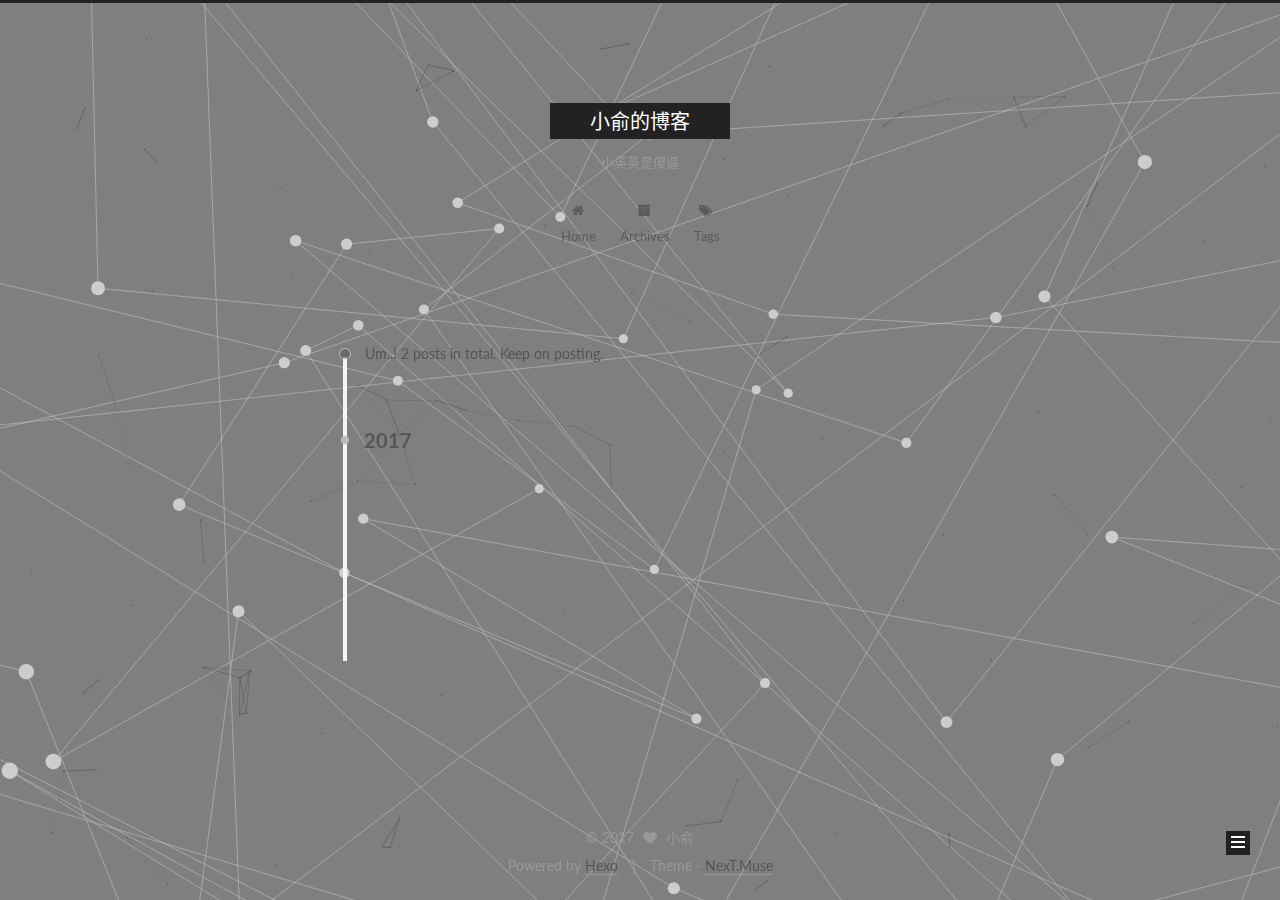
==== commit ab1ee24d: "Site updated: 2017-07-04 22:49:43" ====
--- a/archives/index.html
+++ b/archives/index.html
@@ -135,7 +135,7 @@
 
 
 
-  <title>Archiv | 小俞的博客</title>
+  <title>Archive | 小俞的博客</title>
   
 
 
@@ -201,7 +201,7 @@
             
               <i class="menu-item-icon fa fa-fw fa-home"></i> <br />
             
-            Startseite
+            Home
           </a>
         </li>
       
@@ -211,7 +211,7 @@
             
               <i class="menu-item-icon fa fa-fw fa-archive"></i> <br />
             
-            Archiv
+            Archives
           </a>
         </li>
       
@@ -253,7 +253,7 @@
       
         
       
-      Öhm..! Insgesamt 2 Artikel. Bleib dran.
+      Um..! 2 posts in total. Keep on posting.
     </span>
 
     
@@ -384,7 +384,7 @@
             <div class="site-state-item site-state-posts">
               <a href="/archives/">
                 <span class="site-state-item-count">2</span>
-                <span class="site-state-item-name">Artikel</span>
+                <span class="site-state-item-name">posts</span>
               </a>
             </div>
           
@@ -438,7 +438,7 @@
 
 
 <div class="powered-by">
-  Erstellt mit  <a class="theme-link" href="https://hexo.io">Hexo</a>
+  Powered by <a class="theme-link" href="https://hexo.io">Hexo</a>
 </div>
 
 <div class="theme-info">
@@ -483,9 +483,14 @@
   
 
 
-
-
-
+  
+
+
+
+
+
+  
+  
 
 
 
@@ -510,6 +515,15 @@
 
   
   <script type="text/javascript" src="/lib/fancybox/source/jquery.fancybox.pack.js?v=2.1.5"></script>
+
+  
+  <script type="text/javascript" src="/lib/canvas-nest/canvas-nest.min.js"></script>
+
+  
+  <script type="text/javascript" src="/lib/three/three.min.js"></script>
+
+  
+  <script type="text/javascript" src="/lib/three/canvas_lines.min.js"></script>
 
 
   
--- a/css/main.css
+++ b/css/main.css
@@ -1677,7 +1677,7 @@
   width: 4px;
   height: 4px;
   border-radius: 50%;
-  background: #8bf18b;
+  background: #fff438;
 }
 .links-of-blogroll {
   font-size: 13px;
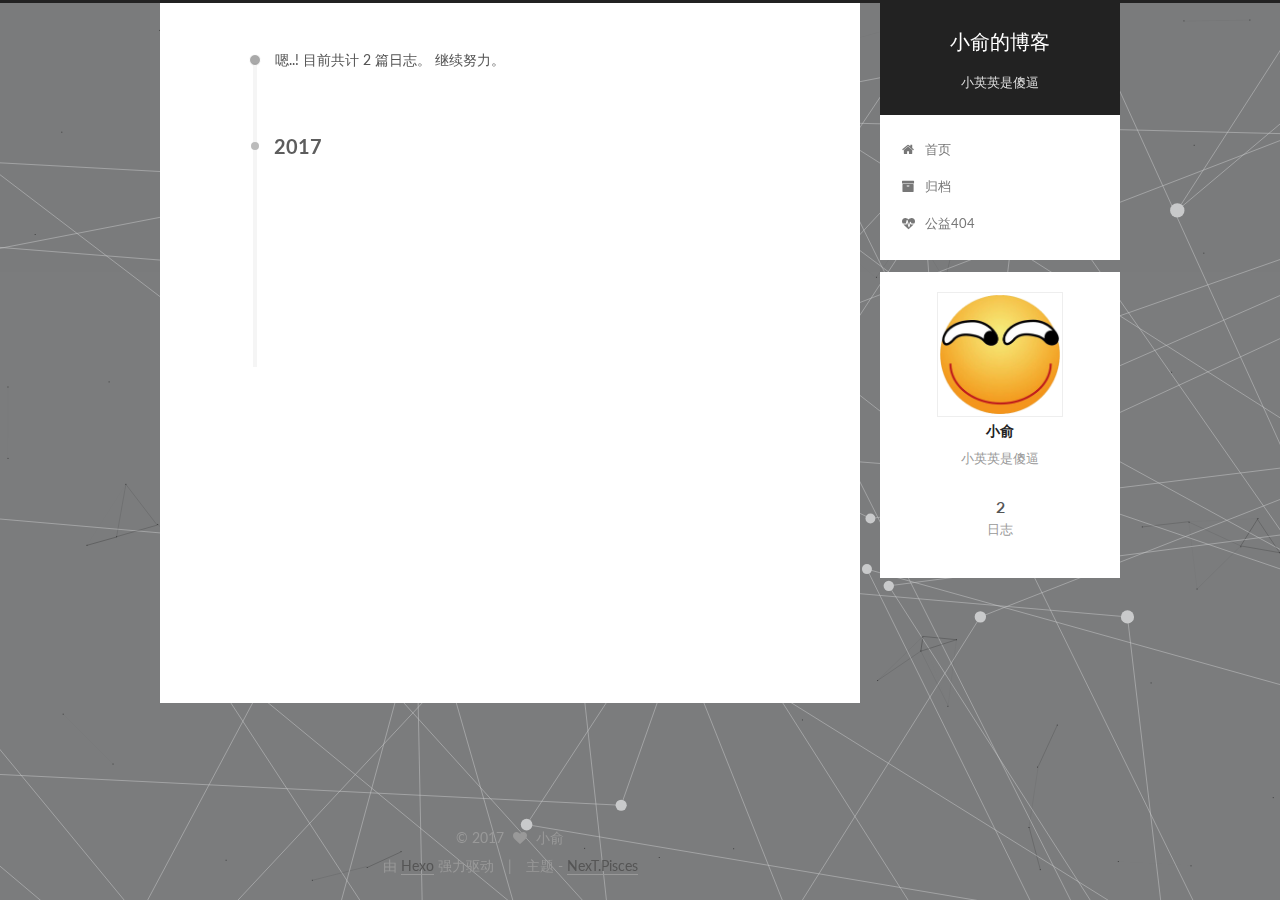
==== commit d3b541ef: "Site updated: 2017-07-05 00:42:07" ====
--- a/archives/index.html
+++ b/archives/index.html
@@ -5,7 +5,7 @@
   
 
 
-<html class="theme-next muse use-motion" lang="zh-CN">
+<html class="theme-next pisces use-motion" lang="zh-Hans">
 <head>
   <meta charset="UTF-8"/>
 <meta http-equiv="X-UA-Compatible" content="IE=edge" />
@@ -109,13 +109,13 @@
   var NexT = window.NexT || {};
   var CONFIG = {
     root: '/',
-    scheme: 'Muse',
-    sidebar: {"position":"left","display":"post","offset":12,"offset_float":0,"b2t":false,"scrollpercent":false},
+    scheme: 'Pisces',
+    sidebar: {"position":"right","display":"post","offset":12,"offset_float":0,"b2t":false,"scrollpercent":false},
     fancybox: true,
     motion: true,
     duoshuo: {
       userId: '0',
-      author: 'Author'
+      author: '博主'
     },
     algolia: {
       applicationID: '',
@@ -135,12 +135,22 @@
 
 
 
-  <title>Archive | 小俞的博客</title>
-  
-
-
-
-
+  <title>归档 | 小俞的博客</title>
+  
+
+
+
+
+
+  <script type="text/javascript">
+    var _hmt = _hmt || [];
+    (function() {
+      var hm = document.createElement("script");
+      hm.src = "https://hm.baidu.com/hm.js?66376324109cb0c49fd36714417160bc";
+      var s = document.getElementsByTagName("script")[0];
+      s.parentNode.insertBefore(hm, s);
+    })();
+  </script>
 
 
 
@@ -153,14 +163,14 @@
 
 </head>
 
-<body itemscope itemtype="http://schema.org/WebPage" lang="zh-CN">
-
-  
-  
-    
-  
-
-  <div class="container sidebar-position-left  page-archive  ">
+<body itemscope itemtype="http://schema.org/WebPage" lang="zh-Hans">
+
+  
+  
+    
+  
+
+  <div class="container sidebar-position-right  page-archive  ">
     <div class="headband"></div>
 
     <header id="header" class="header" itemscope itemtype="http://schema.org/WPHeader">
@@ -201,7 +211,7 @@
             
               <i class="menu-item-icon fa fa-fw fa-home"></i> <br />
             
-            Home
+            首页
           </a>
         </li>
       
@@ -211,17 +221,17 @@
             
               <i class="menu-item-icon fa fa-fw fa-archive"></i> <br />
             
-            Archives
+            归档
           </a>
         </li>
       
         
-        <li class="menu-item menu-item-tags">
-          <a href="/tags/" rel="section">
+        <li class="menu-item menu-item-commonweal">
+          <a href="/404.html" rel="section">
             
-              <i class="menu-item-icon fa fa-fw fa-tags"></i> <br />
+              <i class="menu-item-icon fa fa-fw fa-heartbeat"></i> <br />
             
-            Tags
+            公益404
           </a>
         </li>
       
@@ -253,7 +263,7 @@
       
         
       
-      Um..! 2 posts in total. Keep on posting.
+      嗯..! 目前共计 2 篇日志。 继续努力。
     </span>
 
     
@@ -371,7 +381,7 @@
       <section class="site-overview sidebar-panel sidebar-panel-active">
         <div class="site-author motion-element" itemprop="author" itemscope itemtype="http://schema.org/Person">
           <img class="site-author-image" itemprop="image"
-               src="/images/avatar.gif"
+               src="/images/avatar.png"
                alt="小俞" />
           <p class="site-author-name" itemprop="name">小俞</p>
            
@@ -384,7 +394,7 @@
             <div class="site-state-item site-state-posts">
               <a href="/archives/">
                 <span class="site-state-item-count">2</span>
-                <span class="site-state-item-name">posts</span>
+                <span class="site-state-item-name">日志</span>
               </a>
             </div>
           
@@ -438,13 +448,13 @@
 
 
 <div class="powered-by">
-  Powered by <a class="theme-link" href="https://hexo.io">Hexo</a>
+  由 <a class="theme-link" href="https://hexo.io">Hexo</a> 强力驱动
 </div>
 
 <div class="theme-info">
-  Theme -
+  主题 -
   <a class="theme-link" href="https://github.com/iissnan/hexo-theme-next">
-    NexT.Muse
+    NexT.Pisces
   </a>
 </div>
 
@@ -538,6 +548,13 @@
   
   
 
+
+  <script type="text/javascript" src="/js/src/affix.js?v=5.1.1"></script>
+
+  <script type="text/javascript" src="/js/src/schemes/pisces.js?v=5.1.1"></script>
+
+
+
   
   
     <script type="text/javascript" id="motion.page.archive">
@@ -595,6 +612,113 @@
   
 
   
+  <script src="https://cdn1.lncld.net/static/js/av-core-mini-0.6.1.js"></script>
+  <script>AV.initialize("hKc4QbHIgzF4I5bI9MbqzQKY-gzGzoHsz", "jf4O4t6oPPTfu70h6VqSsOxb");</script>
+  <script>
+    function showTime(Counter) {
+      var query = new AV.Query(Counter);
+      var entries = [];
+      var $visitors = $(".leancloud_visitors");
+
+      $visitors.each(function () {
+        entries.push( $(this).attr("id").trim() );
+      });
+
+      query.containedIn('url', entries);
+      query.find()
+        .done(function (results) {
+          var COUNT_CONTAINER_REF = '.leancloud-visitors-count';
+
+          if (results.length === 0) {
+            $visitors.find(COUNT_CONTAINER_REF).text(0);
+            return;
+          }
+
+          for (var i = 0; i < results.length; i++) {
+            var item = results[i];
+            var url = item.get('url');
+            var time = item.get('time');
+            var element = document.getElementById(url);
+
+            $(element).find(COUNT_CONTAINER_REF).text(time);
+          }
+          for(var i = 0; i < entries.length; i++) {
+            var url = entries[i];
+            var element = document.getElementById(url);
+            var countSpan = $(element).find(COUNT_CONTAINER_REF);
+            if( countSpan.text() == '') {
+              countSpan.text(0);
+            }
+          }
+        })
+        .fail(function (object, error) {
+          console.log("Error: " + error.code + " " + error.message);
+        });
+    }
+
+    function addCount(Counter) {
+      var $visitors = $(".leancloud_visitors");
+      var url = $visitors.attr('id').trim();
+      var title = $visitors.attr('data-flag-title').trim();
+      var query = new AV.Query(Counter);
+
+      query.equalTo("url", url);
+      query.find({
+        success: function(results) {
+          if (results.length > 0) {
+            var counter = results[0];
+            counter.fetchWhenSave(true);
+            counter.increment("time");
+            counter.save(null, {
+              success: function(counter) {
+                var $element = $(document.getElementById(url));
+                $element.find('.leancloud-visitors-count').text(counter.get('time'));
+              },
+              error: function(counter, error) {
+                console.log('Failed to save Visitor num, with error message: ' + error.message);
+              }
+            });
+          } else {
+            var newcounter = new Counter();
+            /* Set ACL */
+            var acl = new AV.ACL();
+            acl.setPublicReadAccess(true);
+            acl.setPublicWriteAccess(true);
+            newcounter.setACL(acl);
+            /* End Set ACL */
+            newcounter.set("title", title);
+            newcounter.set("url", url);
+            newcounter.set("time", 1);
+            newcounter.save(null, {
+              success: function(newcounter) {
+                var $element = $(document.getElementById(url));
+                $element.find('.leancloud-visitors-count').text(newcounter.get('time'));
+              },
+              error: function(newcounter, error) {
+                console.log('Failed to create');
+              }
+            });
+          }
+        },
+        error: function(error) {
+          console.log('Error:' + error.code + " " + error.message);
+        }
+      });
+    }
+
+    $(function() {
+      var Counter = AV.Object.extend("Counter");
+      if ($('.leancloud_visitors').length == 1) {
+        addCount(Counter);
+      } else if ($('.post-title-link').length > 1) {
+        showTime(Counter);
+      }
+    });
+  </script>
+
+
+
+  
 
   
 
--- a/css/main.css
+++ b/css/main.css
@@ -189,7 +189,7 @@
   font-size: 14px;
   line-height: 2;
   color: #555;
-  background: #fff;
+  background: #f5f7f9;
 }
 @media (max-width: 767px) {
   body {
@@ -639,8 +639,8 @@
 @media (min-width: 992px) {
   .full-image.full-image.full-image {
     max-width: none;
-    width: 110%;
-    margin: 25px -5%;
+    width: 118%;
+    margin: 0 -9%;
   }
 }
 .blockquote-center,
@@ -818,7 +818,7 @@
   font-size: 14px;
   color: #fff;
   background: #222;
-  border: 2px solid #222;
+  border: 2px solid #555;
   text-decoration: none;
   border-radius: 0;
   transition-property: background-color;
@@ -829,8 +829,8 @@
 .btn:hover,
 .post-button .btn:hover {
   border-color: #222;
-  color: #222;
-  background: #fff;
+  color: #fff;
+  background: #222;
 }
 .btn-bar {
   display: block;
@@ -935,7 +935,7 @@
   width: 24px;
   background: #222;
   font-size: 12px;
-  opacity: 1;
+  opacity: 0.6;
   color: #fff;
   cursor: pointer;
   text-align: center;
@@ -956,7 +956,7 @@
   }
 }
 .back-to-top.back-to-top-on {
-  bottom: 19px;
+  bottom: 30px;
 }
 .header {
   background: transparent;
@@ -1005,7 +1005,7 @@
 .site-subtitle {
   margin-top: 10px;
   font-size: 13px;
-  color: #999;
+  color: #ddd;
 }
 .use-motion .brand {
   opacity: 0;
@@ -1078,7 +1078,8 @@
   transition-timing-function: ease-in-out;
   transition-delay: 0s;
 }
-.menu .menu-item a:hover {
+.menu .menu-item a:hover,
+.menu-item-active a {
   border-bottom-color: #222;
 }
 .menu .menu-item .fa {
@@ -1415,10 +1416,10 @@
   margin-top: 50px;
 }
 .post-button .btn {
-  color: #fff;
+  color: #555;
   font-size: 14px;
-  background: #222;
-  border-radius: 0;
+  background: #fff;
+  border-radius: 2px;
   line-height: 2;
   margin: 0 4px 8px 4px;
 }
@@ -1519,6 +1520,121 @@
 .fancybox-close,
 .fancybox-close:hover {
   border: none;
+}
+#rewardButton {
+  cursor: pointer;
+  border: 0;
+  outline: 0;
+  border-radius: 100%;
+  padding: 0;
+  margin: 0;
+  letter-spacing: normal;
+  text-transform: none;
+  text-indent: 0px;
+  text-shadow: none;
+}
+#rewardButton span {
+  display: inline-block;
+  width: 80px;
+  height: 35px;
+  border-radius: 5px;
+  color: #fff;
+  font-weight: 400;
+  font-style: normal;
+  font-variant: normal;
+  font-stretch: normal;
+  font-size: 18px;
+  font-family: "Microsoft Yahei";
+  background: #f44336;
+}
+#rewardButton span:hover {
+  background: #f7877f;
+}
+#QR {
+  padding-top: 20px;
+}
+#QR a {
+  border: 0;
+}
+#QR img {
+  width: 180px;
+  max-width: 100%;
+  display: inline-block;
+  margin: 0.8em 2em 0 2em;
+}
+#wechat:hover p {
+  animation: roll 0.1s infinite linear;
+  -webkit-animation: roll 0.1s infinite linear;
+  -moz-animation: roll 0.1s infinite linear;
+}
+#alipay:hover p {
+  animation: roll 0.1s infinite linear;
+  -webkit-animation: roll 0.1s infinite linear;
+  -moz-animation: roll 0.1s infinite linear;
+}
+@-moz-keyframes roll {
+  from {
+    -webkit-transform: rotateZ(30deg);
+    -moz-transform: rotateZ(30deg);
+    -ms-transform: rotateZ(30deg);
+    -o-transform: rotateZ(30deg);
+    transform: rotateZ(30deg);
+  }
+  to {
+    -webkit-transform: rotateZ(-30deg);
+    -moz-transform: rotateZ(-30deg);
+    -ms-transform: rotateZ(-30deg);
+    -o-transform: rotateZ(-30deg);
+    transform: rotateZ(-30deg);
+  }
+}
+@-webkit-keyframes roll {
+  from {
+    -webkit-transform: rotateZ(30deg);
+    -moz-transform: rotateZ(30deg);
+    -ms-transform: rotateZ(30deg);
+    -o-transform: rotateZ(30deg);
+    transform: rotateZ(30deg);
+  }
+  to {
+    -webkit-transform: rotateZ(-30deg);
+    -moz-transform: rotateZ(-30deg);
+    -ms-transform: rotateZ(-30deg);
+    -o-transform: rotateZ(-30deg);
+    transform: rotateZ(-30deg);
+  }
+}
+@-o-keyframes roll {
+  from {
+    -webkit-transform: rotateZ(30deg);
+    -moz-transform: rotateZ(30deg);
+    -ms-transform: rotateZ(30deg);
+    -o-transform: rotateZ(30deg);
+    transform: rotateZ(30deg);
+  }
+  to {
+    -webkit-transform: rotateZ(-30deg);
+    -moz-transform: rotateZ(-30deg);
+    -ms-transform: rotateZ(-30deg);
+    -o-transform: rotateZ(-30deg);
+    transform: rotateZ(-30deg);
+  }
+}
+@keyframes roll {
+  from {
+    -webkit-transform: rotateZ(30deg);
+    -moz-transform: rotateZ(30deg);
+    -ms-transform: rotateZ(30deg);
+    -o-transform: rotateZ(30deg);
+    transform: rotateZ(30deg);
+  }
+  to {
+    -webkit-transform: rotateZ(-30deg);
+    -moz-transform: rotateZ(-30deg);
+    -ms-transform: rotateZ(-30deg);
+    -o-transform: rotateZ(-30deg);
+    transform: rotateZ(-30deg);
+  }
 }
 .sidebar {
   position: fixed;
@@ -1593,20 +1709,20 @@
   display: block;
   margin: 0 auto;
   padding: 2px;
-  max-width: 96px;
+  max-width: 120px;
   height: auto;
-  border: 2px solid #333;
+  border: 1px solid #eee;
 }
 .site-author-name {
-  margin: 5px 0 0;
+  margin: 0;
   text-align: center;
-  color: #f5f5f5;
-  font-weight: normal;
+  color: #222;
+  font-weight: 600;
 }
 .site-description {
-  margin-top: 5px;
+  margin-top: 0;
   text-align: center;
-  font-size: 14px;
+  font-size: 13px;
   color: #999;
 }
 .site-state {
@@ -1618,7 +1734,7 @@
 .site-state-item {
   display: inline-block;
   padding: 0 15px;
-  border-left: 1px solid #333;
+  border-left: 1px solid #eee;
 }
 .site-state-item:first-child {
   border-left: none;
@@ -1631,11 +1747,11 @@
   text-align: center;
   color: inherit;
   font-weight: 600;
-  font-size: 18px;
+  font-size: 16px;
 }
 .site-state-item-name {
   font-size: 13px;
-  color: inherit;
+  color: #999;
 }
 .feed-link {
   margin-top: 20px;
@@ -1677,7 +1793,7 @@
   width: 4px;
   height: 4px;
   border-radius: 50%;
-  background: #fff438;
+  background: #22ff18;
 }
 .links-of-blogroll {
   font-size: 13px;
@@ -1707,7 +1823,7 @@
   color: #555;
 }
 .sidebar-nav li:hover {
-  color: #f5f5f5;
+  color: #fc6423;
 }
 .page-post-detail .sidebar-nav-toc {
   padding: 0 5px;
@@ -1716,11 +1832,11 @@
   margin-left: 10px;
 }
 .sidebar-nav .sidebar-nav-active {
-  color: #87daff;
-  border-bottom-color: #87daff;
+  color: #fc6423;
+  border-bottom-color: #fc6423;
 }
 .sidebar-nav .sidebar-nav-active:hover {
-  color: #87daff;
+  color: #fc6423;
 }
 .sidebar-panel {
   display: none;
@@ -1753,12 +1869,12 @@
   transition-timing-function: ease-in-out;
   transition-delay: 0s;
   transition-property: all;
-  color: #999;
-  border-bottom-color: #555;
+  color: #666;
+  border-bottom-color: #ccc;
 }
 .post-toc ol a:hover {
-  color: #ccc;
-  border-bottom-color: #ccc;
+  color: #000;
+  border-bottom-color: #000;
 }
 .post-toc .nav-item {
   overflow: hidden;
@@ -1779,14 +1895,14 @@
   display: block;
 }
 .post-toc .nav .active > a {
-  color: #87daff;
-  border-bottom-color: #87daff;
+  color: #fc6423;
+  border-bottom-color: #fc6423;
 }
 .post-toc .nav .active-current > a {
-  color: #87daff;
+  color: #fc6423;
 }
 .post-toc .nav .active-current > a:hover {
-  color: #87daff;
+  color: #fc6423;
 }
 .footer {
   font-size: 14px;
@@ -2209,6 +2325,16 @@
   transform: translate(-50%, -50%);
   color: #ccc;
 }
+@media (min-width: 768px) and (max-width: 991px) {
+  .busuanzi-count {
+    width: auto;
+  }
+}
+@media (max-width: 767px) {
+  .busuanzi-count {
+    width: auto;
+  }
+}
 .site-uv,
 .site-pv,
 .page-pv {
@@ -2447,83 +2573,397 @@
   }
 }
 .page-post-detail .sidebar-toggle-line {
-  background: #87daff;
+  background: #fc6423;
 }
 .page-post-detail .comments {
   overflow: hidden;
 }
-@media (max-width: 767px) {
-  .header-inner,
-  .container .main-inner,
+.header {
+  position: relative;
+  margin: 0 auto;
+  width: 960px;
+}
+@media (min-width: 768px) and (max-width: 991px) {
+  .header {
+    width: auto;
+  }
+}
+@media (max-width: 767px) {
+  .header {
+    width: auto;
+  }
+}
+.header-inner {
+  position: absolute;
+  top: 0;
+  overflow: hidden;
+  padding: 0;
+  width: 240px;
+  background: #fff;
+  box-shadow: initial;
+  border-radius: initial;
+}
+@media (min-width: 1600px) {
+  .container .header-inner {
+    width: 240px;
+  }
+}
+@media (min-width: 768px) and (max-width: 991px) {
+  .header-inner {
+    position: relative;
+    width: auto;
+    border-radius: initial;
+  }
+}
+@media (max-width: 767px) {
+  .header-inner {
+    position: relative;
+    width: auto;
+    border-radius: initial;
+  }
+}
+.main:before,
+.main:after {
+  content: " ";
+  display: table;
+}
+.main:after {
+  clear: both;
+}
+@media (min-width: 768px) and (max-width: 991px) {
+  .main {
+    padding-bottom: 100px;
+  }
+}
+@media (max-width: 767px) {
+  .main {
+    padding-bottom: 100px;
+  }
+}
+.container .main-inner {
+  width: 960px;
+}
+@media (min-width: 768px) and (max-width: 991px) {
+  .container .main-inner {
+    width: auto;
+  }
+}
+@media (max-width: 767px) {
+  .container .main-inner {
+    width: auto;
+  }
+}
+.content-wrap {
+  float: right;
+  box-sizing: border-box;
+  padding: 40px;
+  width: 700px;
+  background: #fff;
+  min-height: 700px;
+  box-shadow: initial;
+  border-radius: initial;
+}
+@media (min-width: 768px) and (max-width: 991px) {
+  .content-wrap {
+    width: 100%;
+    padding: 20px;
+    border-radius: initial;
+  }
+}
+@media (max-width: 767px) {
+  .content-wrap {
+    width: 100%;
+    padding: 20px;
+    min-height: auto;
+    border-radius: initial;
+  }
+}
+.sidebar {
+  position: static;
+  float: left;
+  margin-top: 300px;
+  width: 240px;
+  background: #f5f7f9;
+  box-shadow: none;
+}
+@media (min-width: 768px) and (max-width: 991px) {
+  .sidebar {
+    display: none;
+  }
+}
+@media (max-width: 767px) {
+  .sidebar {
+    display: none;
+  }
+}
+.sidebar-toggle {
+  display: none;
+}
+.footer-inner {
+  width: 960px;
+  padding-left: 260px;
+}
+@media (min-width: 768px) and (max-width: 991px) {
   .footer-inner {
     width: auto;
-  }
-}
-embed {
-  display: block;
-  margin: 0px auto 25px auto;
-}
-.custom-logo .site-meta-headline {
-  text-align: center;
-}
-.custom-logo .brand {
+    padding-left: 0 !important;
+    padding-right: 0 !important;
+  }
+}
+@media (max-width: 767px) {
+  .footer-inner {
+    width: auto;
+    padding-left: 0 !important;
+    padding-right: 0 !important;
+  }
+}
+.sidebar-position-right .header-inner {
+  right: 0;
+}
+.sidebar-position-right .content-wrap {
+  float: left;
+}
+.sidebar-position-right .sidebar {
+  float: right;
+}
+.sidebar-position-right .footer-inner {
+  padding-left: 0;
+  padding-right: 260px;
+}
+.site-brand-wrapper {
+  position: relative;
+}
+.site-meta {
+  padding: 20px 0;
+  color: #fff;
+  background: #222;
+}
+@media (min-width: 768px) and (max-width: 991px) {
+  .site-meta {
+    box-shadow: 0 0 16px rgba(0,0,0,0.5);
+  }
+}
+@media (max-width: 767px) {
+  .site-meta {
+    box-shadow: 0 0 16px rgba(0,0,0,0.5);
+  }
+}
+.brand {
+  padding: 0;
   background: none;
 }
-.custom-logo .site-title {
-  margin: 10px auto 0;
-  font-size: 24px;
-  color: #222;
-}
-.custom-logo .site-title a {
-  border: none;
-}
-.custom-logo-image {
-  margin: 0 auto;
-  padding: 5px;
-  max-width: 150px;
-  background: #fff;
-}
-@media (max-width: 767px) {
-  .site-nav {
-    position: absolute;
-    left: 0;
-    top: 52px;
-    margin: 0;
-    width: 100%;
-    padding: 0;
-    background: #fff;
-    border-bottom: 1px solid #ddd;
-    z-index: 1;
-  }
-}
-@media (max-width: 767px) {
-  .menu {
-    text-align: left;
-  }
-}
-@media (max-width: 767px) {
-  .menu .menu-item {
-    display: block;
-    margin: 0 10px;
-    vertical-align: top;
-  }
-}
-@media (max-width: 767px) {
-  .menu .menu-item br {
-    display: none;
-  }
-}
-@media (max-width: 767px) {
-  .menu .menu-item a {
-    padding: 5px 10px;
-  }
-}
-.menu .menu-item .fa {
-  margin-right: 0;
+.brand:hover {
+  color: #fff;
+}
+.site-subtitle {
+  margin: 10px 10px 0;
+  font-weight: initial;
 }
 .site-search form {
   display: none;
 }
+.site-nav {
+  border-top: none;
+}
+@media (min-width: 768px) and (max-width: 991px) {
+  .site-nav {
+    display: none !important;
+  }
+}
+@media (min-width: 768px) and (max-width: 991px) {
+  .site-nav-on {
+    display: block !important;
+  }
+}
+.menu .menu-item {
+  display: block;
+  margin: 0;
+}
+.menu .menu-item a {
+  position: relative;
+  box-sizing: border-box;
+  padding: 5px 20px;
+  text-align: left;
+  line-height: inherit;
+  transition-property: background-color;
+  transition-duration: 0.2s;
+  transition-timing-function: ease-in-out;
+  transition-delay: 0s;
+}
+.menu .menu-item a:hover,
+.menu-item-active a {
+  background: #f9f9f9;
+  border-bottom-color: #fff;
+}
+.menu .menu-item br {
+  display: none;
+}
+.menu-item-active a:after {
+  content: " ";
+  position: absolute;
+  top: 50%;
+  margin-top: -3px;
+  right: 15px;
+  width: 6px;
+  height: 6px;
+  border-radius: 50%;
+  background-color: #bbb;
+}
+.btn-bar {
+  background-color: #fff;
+}
+.site-nav-toggle {
+  left: 20px;
+  top: 50%;
+  -webkit-transform: translateY(-50%);
+  -webkit-transform: translateY(-50%);
+  -moz-transform: translateY(-50%);
+  -ms-transform: translateY(-50%);
+  -o-transform: translateY(-50%);
+  transform: translateY(-50%);
+}
+@media (min-width: 768px) and (max-width: 991px) {
+  .site-nav-toggle {
+    display: block;
+  }
+}
+.use-motion .sidebar .motion-element {
+  opacity: 1;
+}
+.sidebar {
+  display: none;
+  right: auto;
+  bottom: auto;
+  -webkit-transform: none;
+}
+.sidebar-inner {
+  box-sizing: border-box;
+  width: 240px;
+  color: #555;
+  background: #fff;
+  box-shadow: initial;
+  border-radius: initial;
+}
+.sidebar-inner.affix {
+  position: fixed;
+  top: 0px;
+}
+.site-overview {
+  margin: 0 2px;
+  text-align: left;
+}
+.site-author:before,
+.site-author:after {
+  content: " ";
+  display: table;
+}
+.site-author:after {
+  clear: both;
+}
+.sidebar a {
+  color: #555;
+}
+.sidebar a:hover {
+  color: #222;
+}
+.links-of-author-item a:before {
+  display: none;
+}
+.links-of-author-item a {
+  border-bottom: none;
+  text-decoration: underline;
+}
+.feed-link {
+  border-top: 1px dotted #ccc;
+  border-bottom: 1px dotted #ccc;
+  text-align: center;
+}
+.feed-link a {
+  display: block;
+  color: #fc6423;
+  border: none;
+}
+.feed-link a:hover {
+  background: none;
+  color: #e34603;
+}
+.feed-link a:hover i {
+  color: #e34603;
+}
+.links-of-author:before,
+.links-of-author:after {
+  content: " ";
+  display: table;
+}
+.links-of-author:after {
+  clear: both;
+}
+.links-of-author-item {
+  float: left;
+  margin: 5px 0 0;
+  width: 50%;
+}
+.links-of-author-item a {
+  box-sizing: border-box;
+  display: inline-block;
+  margin-right: 0;
+  margin-bottom: 0;
+  padding: 0 5px;
+  overflow: hidden;
+  white-space: nowrap;
+  text-overflow: ellipsis;
+}
+.links-of-author-item a {
+  display: block;
+  text-decoration: none;
+}
+.links-of-author-item a:hover {
+  border-radius: 4px;
+  background: #eee;
+}
+.links-of-author-item .fa {
+  margin-right: 2px;
+  font-size: 16px;
+}
+.links-of-author-item .fa-globe {
+  font-size: 15px;
+}
+.links-of-blogroll {
+  margin-top: 20px;
+  padding: 3px 0 0;
+  border-top: 1px dotted #ccc;
+}
+.links-of-blogroll-title {
+  margin-top: 0;
+}
+.links-of-blogroll-item {
+  padding: 0;
+}
+.links-of-blogroll-inline:before,
+.links-of-blogroll-inline:after {
+  content: " ";
+  display: table;
+}
+.links-of-blogroll-inline:after {
+  clear: both;
+}
 .links-of-blogroll-inline .links-of-blogroll-item {
-  display: inline-block;
-}
+  float: left;
+  margin: 5px 0 0;
+  width: 50%;
+}
+.links-of-blogroll-inline .links-of-blogroll-item a {
+  box-sizing: border-box;
+  display: inline-block;
+  margin-right: 0;
+  margin-bottom: 0;
+  padding: 0 5px;
+  overflow: hidden;
+  white-space: nowrap;
+  text-overflow: ellipsis;
+}
+@media (max-width: 767px) {
+  .post-body {
+    text-align: justify;
+  }
+}
